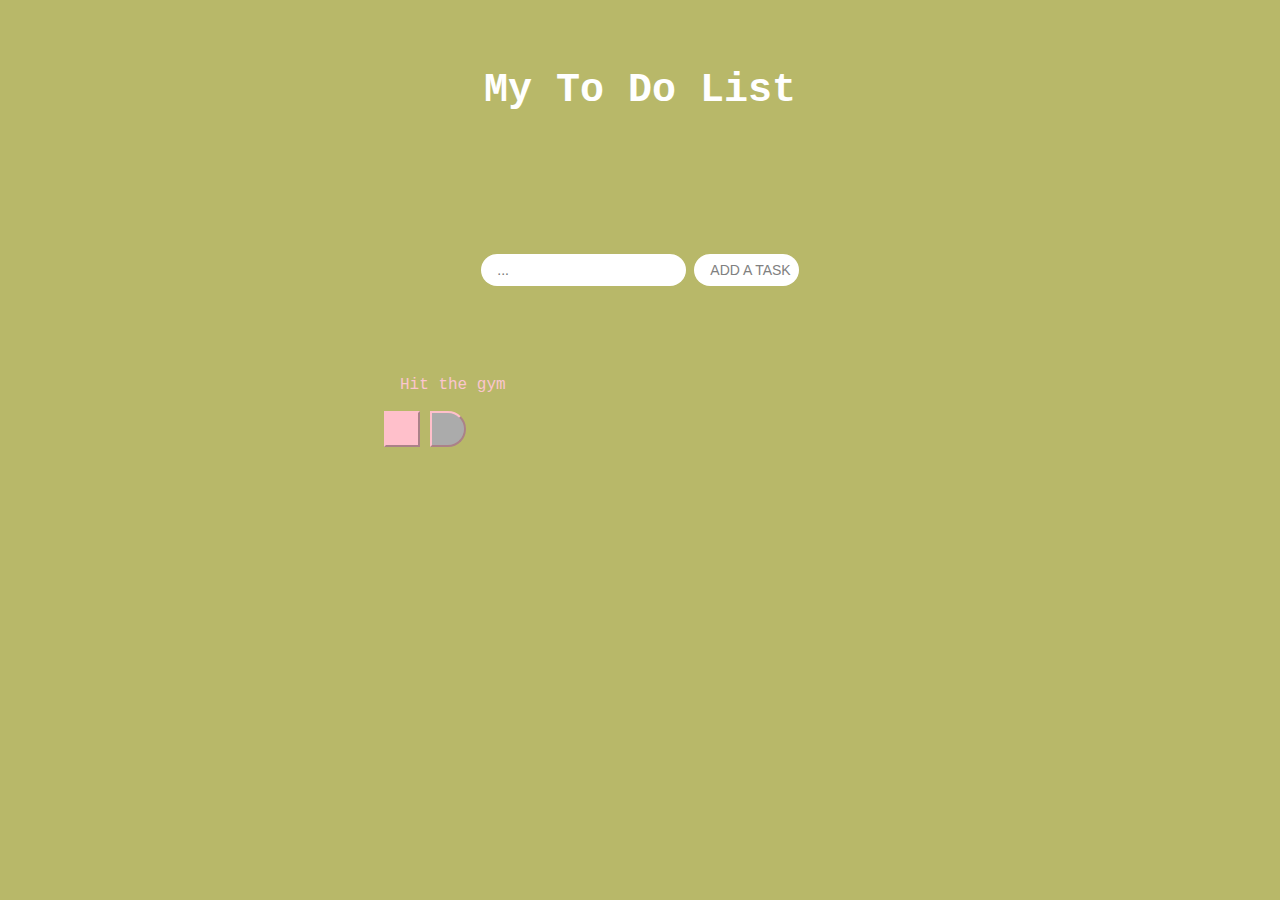
==== todo.html @ 1d153d25 "first commit" ====
<!doctype html>

<html class="no-js" lang=""></html>
<head>
  <meta charset="utf-8">
  <meta http-equiv="X-UA-Compatible" content="IE=edge">
  <link rel="stylesheet" href="todo.css">
  <title>To do</title>
  <meta name="description" content="">
  <meta name="viewport" content="width=device-width, initial-scale=1">
  <!-- Google Fonts -->
  <link rel="preconnect" href="https://fonts.googleapis.com">
  <link rel="preconnect" href="https://fonts.gstatic.com" crossorigin>
  <link href="https://fonts.googleapis.com/css2?family=Poppins&display=swap" rel="stylesheet">
  <!-- Font Awesome cdn css -->
  <link rel="stylesheet" href="https://cdnjs.cloudflare.com/ajax/libs/font-awesome/5.15.3/css/all.min.css" integrity="sha512-iBBXm8fW90+nuLcSKlbmrPcLa0OT92xO1BIsZ+ywDWZCvqsWgccV3gFoRBv0z+8dLJgyAHIhR35VZc2oM/gI1w==" crossorigin="anonymous" referrerpolicy="no-referrer" />
  
  <link rel="stylesheet" href="https://unpkg.com/boxicons@2.1.4/css/boxicons.min.css">

</head>
<header>
    <h1>My To Do List</h1>
</header>
<body>
    <form action="">
        <input type="text" id="myInput" placeholder="..." class="todo-input">
        <button class="add-todo" type="submit">
            ADD A TASK
        </button>
    </form>
    <div class="todo-container">
        <ul class="todo-list">
            <div><li>Hit the gym</li> <button class="created"></button> <button class="deleted"></button></div>
        </ul>

    </div>
    <script src="todo.js"></script>
</body>
---- todo.css ----
*{
    margin: 0;
    padding: 0;
    box-sizing: border-box;
}

body{
    background-color: rgb(184, 184, 105);
    color: white;
    font-family:'Courier New', Courier, monospace;
    min-height: 100vh;
}

header{
    font-size: 20px;
}

header,
form{
    min-height: 20vh;
    display: flex;
    justify-content: center;
    align-items: center;
}

form input,
form button{
    padding: 0.5rem;
    padding-left: 1rem;
    border: none;
    border-radius: 2rem;
    background-color: white;
    font-size: 14px;
    transition: 0.3 ease-in-out;
}

form button{
    color:grey;
    background: white;
    cursor: pointer;
    transition: all 0.3 ease;
    margin-left: 0.5rem;
}

form button:hover {
    color: white;
    background: rgb(251, 198, 207);
    transition: 0.4s ease-in;
}

.todo-container {
    display: flex;
    justify-content: center;
    align-items: center;
}

.todo-list {
    min-width: 40%;
    list-style: none;
}

.todo {
    margin: 0.5rem;
    padding-left: 0.5rem;
    background: white;
    color: black;
    font-size: 1.5rem;
    display: flex;
    justify-content: space-between;
    align-items: center;
    transition: 0.5s;
    border-radius: 2rem;
}

.todo li {
    flex: 1;
}

.deleted, 
.created {
    color: white;
    border-color: pink;
    padding: 1rem;
    cursor: pointer;
    font-size: 1.5rem;
}

.created {
    background: pink;
}

.deleted {
    border-top-right-radius: 1.75rem;
    border-bottom-right-radius: 1.75rem;
    background: rgb(171, 171, 171);
}

.todo-item {
    padding: 0.5rem 0.5rem;
}

.fa-trash, 
.fa-check-circle {
    pointer-events: none;
}

.completed {
    text-decoration: line-through;
    opacity: 0.5;
}


.slide {
    transform: translateX(5rem);
    opacity: 0;
}


ul li{
    color:rgb(251, 198, 207);
    width: 10rem;
    height: 3.2rem;
    cursor: pointer;
    padding: 1rem;
    -webkit-appearance: none;
    -moz-appearance: none;
    appearance: none;
    outline: none;
    border: none;
}

ul li:hover {
    background: #c97a7a;
    color: pink;
    transition: 0.9s ease;
  }
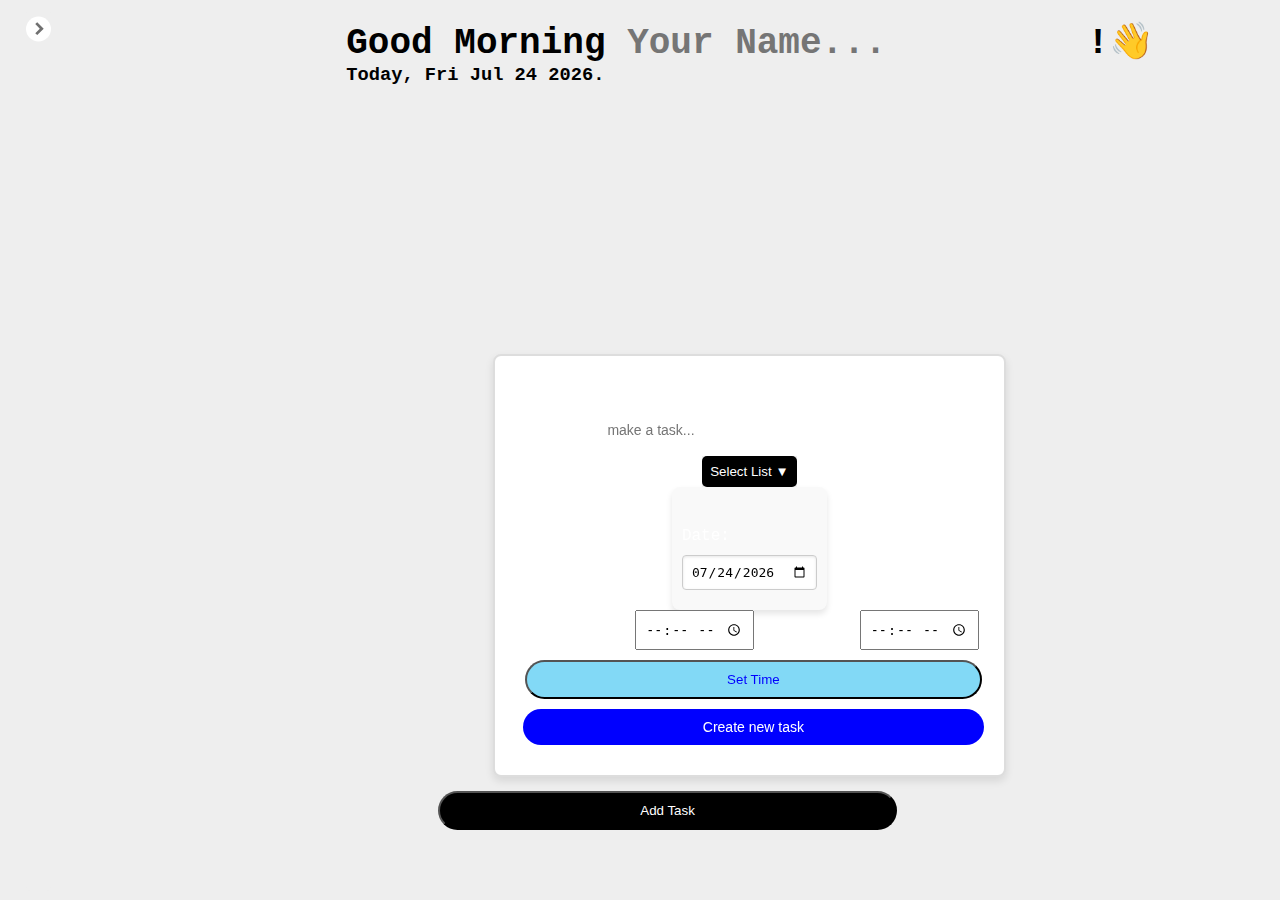
==== commit 77b67407: "first commit" ====
--- a/todo.html
+++ b/todo.html
@@ -19,20 +19,398 @@
 
 </head>
 <header>
-    <h1>My To Do List</h1>
+    <figure class="sidebar-container">
+        <nav class="sidebar close">
+            <i class='bx bxs-chevron-left toggle arrow'></i>
+            
+            <div class="sidebar-content">
+                <div class="side-menu">
+                    <div class="side-header">
+                        <h2 class="side-header-text">Private</h2>
+                    </div>
+
+                    <div class="menu">
+                        <ul class="menu-list">
+                            <li class="menu-item">
+                                <div class="menu-item-content">
+                                    <span class="emoji">🏠</span>
+                                    <button class="menu-item-text">Home</button>
+                                    <span class="number-list">0</span>
+                                </div>
+                            </li>
+                            <li class="menu-item">
+                                <div class="menu-item-content">
+                                    <form action="#">
+                                        <input 
+                                            name="category"
+                                            class="menu-input"  
+                                            type="checkbox" 
+                                            id="completed1" 
+                                            disabled>
+                                        <label for="completed1">
+                                            <button class="menu-item-text">Completed</button>
+                                            
+                                        </label>
+                                    </form>
+                                </div>
+                            </li>
+                            <li class="menu-item">
+                                <div class="menu-item-content">
+                                    <form action="#">
+                                        <input 
+                                            name="category"
+                                            class="menu-input" 
+                                            type="checkbox" 
+                                            id="personal1" 
+                                            disabled>
+                                        <label for="personal1"><button class="menu-item-text">Personal</button></label>
+                                    </form>
+                                </div>
+                            </li>
+                            <li class="menu-item">
+                                <div class="menu-item-content">
+                                    <form action="#">
+                                        <input 
+                                            name="category"
+                                            class="menu-input" 
+                                            type="checkbox" 
+                                            id="work1" disabled>
+                                        <label for="personal1"><button class="menu-item-text">Work</button></label>
+                                    </form>
+                                </div>
+                            </li>
+                            
+                            <li class="menu-item">
+                                <div class="menu-item-content">
+                                    <div class="menu-item-content">
+                                        <span class="emoji">💪</span>
+                                        <button class="menu-item-text">Diet</button>
+                                    </div>
+                                </div>
+                            </li>
+                            <li class="menu-item">
+                                <div class="menu-item-content">
+                                    <div class="menu-item-content">
+                                        <span class="emoji">📚</span>
+                                        <button class="menu-item-text">List of Books</button>
+                                    </div>
+                                </div>
+                            </li>
+                            <li class="menu-item">
+                                <div class="menu-item-content">
+                                    <div class="menu-item-content">
+                                        <span class="emoji">🚗</span>
+                                        <button class="menu-item-text">Field Trip List</button>
+                                    </div>
+                                </div>
+                            </li>
+
+                            <li class="menu-item">
+                                <div class="menu-item-content">
+                                    <div class="menu-item-content">
+                                        <span class="emoji">➕</span>
+                                        <button class="menu-item-text">Create new list</button>
+                                    </div>
+                                </div>
+                            </li>
+                        </ul>
+                    </div>
+                </div>
+
+            </div>
+
+        </nav>
+
+    </figure>
 </header>
-<body>
-    <form action="">
-        <input type="text" id="myInput" placeholder="..." class="todo-input">
-        <button class="add-todo" type="submit">
-            ADD A TASK
-        </button>
-    </form>
-    <div class="todo-container">
-        <ul class="todo-list">
-            <div><li>Hit the gym</li> <button class="created"></button> <button class="deleted"></button></div>
-        </ul>
-
-    </div>
-    <script src="todo.js"></script>
-</body>
+
+<main id="parentDiv">
+    <body>
+        <section class="greeting">
+            <h1 class="title" id="personal-name">
+                Good Morning <input type="text" id="username" placeholder="Your Name...">!👋
+            </h1>
+
+        </section>
+        <div class="todo-container">
+            <ul class="todo-list">
+                
+                
+            </ul>
+        </div>
+        
+        <form action="" class="form-add-task-button">
+            <button id="addTaskBtn" class="add-task-button" type="button">
+                Add Task
+            </button>
+        </form>
+
+        
+         
+
+        <form action="" id="taskForm" class="formula form-container">
+            <label for="taskTitle">Task Title:</label>
+            <input type="text" id="taskTitle" placeholder="make a task..." name="taskTitle" class="todo-input" required>
+
+            <section class="dropdown off">
+                <button class="select-list-button on dropdown-toggle" name="category">Select List ▼</button>
+                    <div class="dropdown-content">
+                        <div class="dropdown-side-menu">
+                            <div class="dropdown-menu">
+                                <ul class="dropdown-menu-list">
+                                    
+                                </ul>
+                                <!-- Options will be added here dynamically -->
+                            </div>
+                        </div>
+                    </div>
+            </section>
+
+            <div id="dateContainer">
+                <h3 id="currentDate"></h3> <!-- Display current date dynamically -->
+                
+                <!-- Task date input -->
+                <label for="taskDate">Date:</label>
+                <input type="date" id="taskDate" name="taskDate" required>
+            </div>
+              
+            
+            <div id="timeForm" class="timeForm">
+                <label for="taskTimeStart">Start Time:</label>
+                <input type="time" id="taskTimeStart" name="taskTimeStart" required>
+                <label for="taskTimeEnd">End Time:</label>
+                <input type="time" id="taskTimeEnd" name="taskTimeEnd" required>
+            </div>
+
+            <button id="addTimeBtn" class="add-time-button" type="button">
+                Set Time
+            </button>
+                    
+            <button class="add-todo" type="button">
+                Create new task
+            </button>
+
+            
+        </form>
+        
+
+
+        <div id="taskModal" class="modal">
+            <div class="modal-content">
+                <span class="close">&times;</span>
+                <h2>Create New Task</h2>
+                <form id="">
+                    <label for="taskTitle">Task Title:</label>
+                    <input type="text" id="taskTitle" name="taskTitle" required>
+                    
+                    <label for="taskDate">Date:</label>
+                    <input type="date" id="taskDate" name="taskDate" required>
+                    
+                    <label for="taskTimeStart">Start Time:</label>
+                    <input type="time" id="taskTimeStart" name="taskTimeStart" required>
+                    
+                    <label for="taskTimeEnd">End Time:</label>
+                    <input type="time" id="taskTimeEnd" name="taskTimeEnd" required>
+                    
+                    <button type="submit">Add Task</button>
+                </form>
+            </div>
+        </div>
+        
+        <script src="todo.js"></script>
+    </body>
+</main>
+
+<footer></footer>
+
+<!-- 
+<!doctype html>
+
+<html class="no-js" lang=""></html>
+<head>
+  <meta charset="utf-8">
+  <meta http-equiv="X-UA-Compatible" content="IE=edge">
+  <link rel="stylesheet" href="todo.css">
+  <title>To do</title>
+  <meta name="description" content="">
+  <meta name="viewport" content="width=device-width, initial-scale=1">
+
+  <link rel="preconnect" href="https://fonts.googleapis.com">
+  <link rel="preconnect" href="https://fonts.gstatic.com" crossorigin>
+  <link href="https://fonts.googleapis.com/css2?family=Poppins&display=swap" rel="stylesheet">
+
+  <link rel="stylesheet" href="https://cdnjs.cloudflare.com/ajax/libs/font-awesome/5.15.3/css/all.min.css" integrity="sha512-iBBXm8fW90+nuLcSKlbmrPcLa0OT92xO1BIsZ+ywDWZCvqsWgccV3gFoRBv0z+8dLJgyAHIhR35VZc2oM/gI1w==" crossorigin="anonymous" referrerpolicy="no-referrer" />
+  
+  <link rel="stylesheet" href="https://unpkg.com/boxicons@2.1.4/css/boxicons.min.css">
+
+</head>
+<header>
+    <figure class="sidebar-container">
+        <nav class="sidebar close">
+            <i class='bx bxs-chevron-left toggle arrow'></i>
+            
+            <div class="sidebar-content">
+                <div class="side-menu">
+                    <div class="side-header">
+                        <h2 class="side-header-text">Private</h2>
+                    </div>
+
+                    <div class="menu">
+                        <ul class="menu-list">
+                            <li class="menu-item">
+                                <div class="menu-item-content">
+                                    <span class="emoji">🏠</span>
+                                    <button class="menu-item-text">Home</button>
+                                </div>
+                            </li>
+                            <li class="menu-item">
+                                <div class="menu-item-content">
+                                    <form action="#">
+                                        <input 
+                                            name="category"
+                                            class="menu-input"  
+                                            type="checkbox" 
+                                            id="completed1" 
+                                            disabled>
+                                        <label for="completed1">
+                                            <button class="menu-item-text">Completed</button>
+                                        </label>
+                                    </form>
+                                </div>
+                            </li>
+                            <li class="menu-item">
+                                <div class="menu-item-content">
+                                    <form action="#">
+                                        <input 
+                                            name="category"
+                                            class="menu-input" 
+                                            type="checkbox" 
+                                            id="personal1" 
+                                            disabled>
+                                        <label for="personal1"><button class="menu-item-text">Personal</button></label>
+                                    </form>
+                                </div>
+                            </li>
+                            <li class="menu-item">
+                                <div class="menu-item-content">
+                                    <form action="#">
+                                        <input 
+                                            name="category"
+                                            class="menu-input" 
+                                            type="checkbox" 
+                                            id="work1" disabled>
+                                        <label for="personal1"><button class="menu-item-text">Work</button></label>
+                                    </form>
+                                </div>
+                            </li>
+                            
+                            <li class="menu-item">
+                                <div class="menu-item-content">
+                                    <div class="menu-item-content">
+                                        <span class="emoji">💪</span>
+                                        <button class="menu-item-text">Diet</button>
+                                    </div>
+                                </div>
+                            </li>
+                            <li class="menu-item">
+                                <div class="menu-item-content">
+                                    <div class="menu-item-content">
+                                        <span class="emoji">📚</span>
+                                        <button class="menu-item-text">List of Books</button>
+                                    </div>
+                                </div>
+                            </li>
+                            <li class="menu-item">
+                                <div class="menu-item-content">
+                                    <div class="menu-item-content">
+                                        <span class="emoji">🚗</span>
+                                        <button class="menu-item-text">Field Trip List</button>
+                                    </div>
+                                </div>
+                            </li>
+
+                            <li class="menu-item">
+                                <div class="menu-item-content">
+                                    <div class="menu-item-content">
+                                        <span class="emoji">➕</span>
+                                        <button class="menu-item-text">Create new list</button>
+                                    </div>
+                                </div>
+                            </li>
+                        </ul>
+                    </div>
+                </div>
+
+            </div>
+
+        </nav>
+
+    </figure>
+</header>
+
+<main id="parentDiv">
+    <body>
+        <section class="greeting">
+            <h1 class="title" id="personal-name">
+                Good Morning <input type="text" placeholder="Your Name...">!👋
+            </h1>
+
+        </section>
+        <div class="todo-container">
+            <ul class="todo-list">
+                
+            </ul>
+        </div>
+
+        <form action="" class="formula">
+            <input type="text" id="myInput" placeholder="..." class="todo-input">
+            <button class="add-todo" type="button">
+                Create new task
+            </button>
+            
+        </form>
+                          
+        <section class="dropdown off">
+            <button class="on dropdown-toggle">Select List ▼</button>
+
+            <div class="dropdown-content">
+                <div class="dropdown-side-menu">
+                    <div class="dropdown-menu">
+                        <ul class="dropdown-menu-list">
+                           
+                        </ul>
+                    </div>
+                </div>
+            </div>
+        </section>
+
+        <div id="taskModal" class="modal">
+            <div class="modal-content">
+                <span class="close">&times;</span>
+                <h2>Create New Task</h2>
+                <form id="taskForm">
+                    <label for="taskTitle">Task Title:</label>
+                    <input type="text" id="taskTitle" name="taskTitle" required>
+                    
+                    <label for="taskDate">Date:</label>
+                    <input type="date" id="taskDate" name="taskDate" required>
+                    
+                    <label for="taskTimeStart">Start Time:</label>
+                    <input type="time" id="taskTimeStart" name="taskTimeStart" required>
+                    
+                    <label for="taskTimeEnd">End Time:</label>
+                    <input type="time" id="taskTimeEnd" name="taskTimeEnd" required>
+                    
+                    <button type="submit">Add Task</button>
+                </form>
+            </div>
+        </div>
+        
+        <script src="todo.js"></script>
+    </body>
+</main>
+
+<footer></footer>
+
+
+-->--- a/todo.css
+++ b/todo.css
@@ -5,26 +5,222 @@
 }
 
 body{
-    background-color: rgb(184, 184, 105);
+    background-color:#eeeeee;
     color: white;
     font-family:'Courier New', Courier, monospace;
     min-height: 100vh;
 }
-
-header{
+main{
+    margin-left: -80px;
+    
+    padding-bottom: 80px; 
+}
+
+.goldenMorning{
+    margin-top: 20px; 
+    margin-left: 300px;
+    color: black;
+    
+}
+
+.title{
+    margin-top: 20px;
+    margin-left: 300px;
+    color: black;
+    font-size: 36px;
+}
+.title input{
+    appearance: none;
+    border: none;
+    outline: none;
+    background: none;
+    cursor: initial;
+    font-size: 36px;
+    font-family: 'Courier New', Courier, monospace;
+    font-weight: 600;
+    width: auto;
+    min-width: 1ch;
+}
+
+h3 p{
+    margin-left: 300px;
+    padding-bottom: 100px;
+    color: black;
+}
+
+
+.side-header{
+    justify-content: center;
+}
+
+.side-header-text{
+    padding-top: 16px;
+    padding-left: 70px;
+    font-size: 24px;
+    color: black;
+}
+
+.sidebar{
+    position: fixed;
+    top: 1%;
+    left: 2%;
+    height: 98%;
+    width: 250px;
+    padding: 0px 0px;
+    background: white;
+    border-radius: 5px;
+    transition: width 0.9s ease, padding 0.9s ease;
+    box-sizing: border-box;
+}
+.sidebar.close{
+    width: auto;
+    background-color: #eeeeee;
+    overflow: hidden;
+    z-index: 100;
+    transition: width 0.9s ease, padding 0.9s ease;
+}
+
+.sidebar.close .side-menu,
+.sidebar.close .menu-list {
+    display: none; 
+}
+.side-menu{
+    background-color: white;
+}
+.menu-item,
+.sidebar li{
+    height: 80px;
+    background: white;
+    margin-top: 10px;
+    list-style: none;
+    display: flex;
+    align-items: center;
+    width: 15rem;
+    
+    cursor: pointer;
+    padding: .5rem;
+}
+.menu-item-content{
+    display: flex;
+    align-items: center;
+    justify-content: center;
+    min-width: 60px;
     font-size: 20px;
-}
-
-header,
-form{
+    transition: 0.5s ease;
+}
+.emoji,
+.sidebar li .icon{
+    display: flex;
+    align-items: center;
+    justify-content: center;
+    min-width: 60px;
+    font-size: 20px;
+}
+
+.menu-input{
+    transform: scale(1.5); 
+    margin-left: 25px; 
+    margin-right: 9px;
+}
+
+.menu-item-text{
+    color: black;
+    border: none;
+    background-color: white;
+    transition: 0.5s ease;
+}
+
+.sidebar .toggle.arrow{
+    cursor: pointer;
+    font-size: 22px;
+    top: 2%;
+    right: 1px;
+    height: 25px;
+    width: 25px;
+    background: white;
+    display: flex;
+    align-items: center;
+    justify-content: center;
+    border-radius: 50%;
+    color: #707070;
+    z-index: 1;
+    position: absolute;  
+}
+
+.sidebar .toggle.arrow:hover{
+    background-color: beige;
+    color: black;
+}
+.sidebar.close .toggle.arrow{
+    position: static;
+    margin-top: 20px;
+    transform: translateY(-50%) rotate(180deg);
+}
+.menu-item:hover .menu-item-content{
+    background-color: #cecccc; 
+}
+
+.menu-item .menu-item-text{
+    background-color: transparent;
+    border: none; 
+    cursor: pointer;
+}
+
+.menu-item-content:hover .menu-item-text{
+    background-color: transparent; 
+}
+
+.menu-item:hover{
+    background-color: #cecccc; 
+}
+
+.sidebar .menu-bar{
+    height: calc(100% -50px);
+    flex-direction: column;
+    justify-content: space-between;
+}
+
+ /*
+ #taskForm button {
+    padding: 10px;
+    background-color: black;
+    color: white;
+    border: none;
+    cursor: pointer;
+}
+
+
+
+*/
+
+
+
+body,
+.formula{
     min-height: 20vh;
     display: flex;
     justify-content: center;
     align-items: center;
-}
-
-form input,
-form button{
+    overflow: hidden;
+}
+
+#taskForm {
+    display: flex;
+    flex-direction: column;
+}
+#taskForm label {
+    margin-top: 10px;
+}
+#taskForm input {
+    margin-bottom: 10px;
+    padding: 8px;
+}
+
+#taskForm button:hover {
+    background-color: grey;
+}
+.todo-input,
+.add-todo{
     padding: 0.5rem;
     padding-left: 1rem;
     border: none;
@@ -32,27 +228,96 @@
     background-color: white;
     font-size: 14px;
     transition: 0.3 ease-in-out;
-}
-
-form button{
-    color:grey;
-    background: white;
+    margin: 10px 0px;
+}
+.todo-input{
+    width: 300px;
+}
+.add-todo{
+    color:white;
+    background: blue;
     cursor: pointer;
     transition: all 0.3 ease;
     margin-left: 0.5rem;
-}
-
-form button:hover {
+    padding: 10px 180px;
+}
+.add-todo:hover {
     color: white;
-    background: rgb(251, 198, 207);
+    background: grey;
     transition: 0.4s ease-in;
 }
+.formula{
+    bottom: 10%; 
+    display: none;
+    justify-content: center;
+    padding: 1rem;
+    padding-left: 30%;
+    position: fixed;
+}
+
+.add-task-button{
+    color:white;
+    background:black;
+    cursor: pointer;
+    transition: all 0.3 ease;
+    margin-left: 0.5rem;
+    padding: 10px 200px;
+    border-radius: 5rem;
+    transition: 0.3 ease-in-out;
+}
+.add-task-button:hover {
+    color: rgb(211, 206, 206);
+    background: grey;
+    transition: 0.4s ease-in; 
+}
+.form-add-task-button{
+    position: fixed;
+    bottom: 0; 
+    display: none;
+    justify-content: center;
+    padding: 1rem;
+    padding-left: 30%;
+    min-height: 20vh;
+    display: flex;
+    justify-content: center;
+    align-items: center;
+    overflow: hidden;
+}
+.add-time-button{
+    color:blue;
+    background:rgb(130, 217, 246);
+    cursor: pointer;
+    transition: all 0.3 ease;
+    margin-left: 0.5rem;
+    padding: 10px 200px;
+    border-radius: 5rem;
+    transition: 0.3 ease-in-out;
+}
+.add-time-button:hover {
+    opacity: 0.75;
+    transition: 0.4s ease-in; 
+}
+
 
 .todo-container {
     display: flex;
     justify-content: center;
     align-items: center;
 }
+
+.form-container {
+    background-color: white;
+    border: 2px solid #ddd;
+    padding: 20px;
+    border-radius: 8px;
+    box-shadow: 0 4px 8px rgba(0, 0, 0, 0.1);
+    margin-bottom: 15px;
+    justify-content: center;
+    align-items: center;
+    left: 38.5%;
+    bottom: 12%;
+}
+
 
 .todo-list {
     min-width: 40%;
@@ -60,16 +325,18 @@
 }
 
 .todo {
+    height: 2rem;
     margin: 0.5rem;
     padding-left: 0.5rem;
     background: white;
     color: black;
-    font-size: 1.5rem;
+    font-size: 1rem;
     display: flex;
     justify-content: space-between;
     align-items: center;
     transition: 0.5s;
-    border-radius: 2rem;
+    padding-right: .5rem;
+
 }
 
 .todo li {
@@ -78,11 +345,11 @@
 
 .deleted, 
 .created {
-    color: white;
-    border-color: pink;
-    padding: 1rem;
-    cursor: pointer;
-    font-size: 1.5rem;
+    color: black;
+    padding: 4px;
+    cursor: pointer;
+    font-size: 10px;
+    border: none;
 }
 
 .created {
@@ -90,13 +357,24 @@
 }
 
 .deleted {
-    border-top-right-radius: 1.75rem;
-    border-bottom-right-radius: 1.75rem;
     background: rgb(171, 171, 171);
+    justify-content: right;
+    margin-left: 320px;
+    /*margin: 0px 20px*/
+}
+.more{
+    background: rgb(171, 171, 171);
+    justify-content: right;
+    margin-left: 10px;
+    color: black;
+    padding: 4px;
+    cursor: pointer;
+    font-size: 10px;
+    border: none;
 }
 
 .todo-item {
-    padding: 0.5rem 0.5rem;
+    font-size: 12px;
 }
 
 .fa-trash, 
@@ -105,10 +383,40 @@
 }
 
 .completed {
-    text-decoration: line-through;
     opacity: 0.5;
-}
-
+    position: relative;
+    transition: opacity 0.3s ease-in-out;
+}
+
+.scribble {
+    position: relative;
+    display: inline-block;
+    font-size: 20px;
+    color: black;
+}
+
+.scribble::after {
+    content: '';
+    position: absolute;
+    left: -20%;
+    top: 40%; 
+    height: 20px;
+    background: none;
+    transform-origin: left center;
+    animation: scribbleEffect 1s ease forwards;
+    background-image: url('data:image/svg+xml,%3Csvg xmlns="http://www.w3.org/2000/svg" viewBox="0 0 100 10"%3E%3Cpath d="M0 5 Q10 0 20 5 T30 5 Q40 10 50 5 T60 5 Q70 0 80 5 T90 5 Q100 10 110 5" fill="transparent" stroke="black" stroke-width="2" stroke-linecap="round" stroke-linejoin="round" /%3E%3C/svg%3E');
+    background-size: 80% 80%;
+    background-repeat: no-repeat;
+}
+
+@keyframes scribbleEffect {
+    0% {
+        width: 0;
+    }
+    100% {
+        width: 100%;
+    }
+}
 
 .slide {
     transform: translateX(5rem);
@@ -117,8 +425,8 @@
 
 
 ul li{
-    color:rgb(251, 198, 207);
-    width: 10rem;
+    color:black;
+    width: 30rem;
     height: 3.2rem;
     cursor: pointer;
     padding: 1rem;
@@ -130,8 +438,194 @@
 }
 
 ul li:hover {
-    background: #c97a7a;
-    color: pink;
-    transition: 0.9s ease;
-  }
-
+    background: ;
+    color: ;
+    transition: 0.5s ease;
+}
+
+
+.todo-container{
+    padding-left: 300px;
+    display: flex;
+    justify-content: center;
+    align-items: center;
+    flex-direction: column;
+    overflow-y: auto; 
+    padding-bottom: 60px; /* Padding for the fixed form */
+}
+
+.todo-form-container{
+    height: 36px;
+    width: 900px;
+    display: flex;
+    background-color: white;
+    align-items: center; 
+    border-radius: 5px;
+    margin-bottom: 4px;
+}
+
+.todo-form-input{
+    transform: scale(1.2); 
+    margin-left: 10px; 
+    border-radius: 30%; /* Makes the checkbox circular */
+}
+
+.dropdown {
+    position: relative;
+    display: inline-block;
+    transition: height 0.9s ease, padding 0.9s ease;
+    width: 500px;
+}
+.dropdown.off{
+    width: auto;
+    background-color: #eeeeee;
+    overflow-y: auto;
+    transition: width 0.9s ease, padding 0.9s ease;
+}
+.dropdown.off .dropdown-side-menu{
+    display: none;
+}
+.dropdown .on.dropdown-toggle{
+    background: black;
+    color: white;
+    border: none;
+    padding: 0.5rem;
+    border-radius: 5px;
+    cursor: pointer;
+}
+.dropdown-side-menu{
+    background-color: white;
+}
+.dropdown-menu {
+    display: block;
+    position: absolute;
+    background: white;
+    border-radius: 5px;
+    box-shadow: 0 4px 6px rgba(0, 0, 0, 0.1);
+    z-index: 1;
+}
+.dropdown-menu.show {
+    display: block;
+}
+.dropdown-menu li {
+    padding: 0.5rem;
+
+    cursor: pointer;
+}
+.dropdown-menu li:hover {
+    background: #f0f0f0;
+}
+.dropdown-menu-list {
+    position: absolute;
+    background: white;
+    border-radius: 5px;
+    box-shadow: 0 4px 6px rgba(0, 0, 0, 0.1);
+    list-style-type: none;
+    padding-left: 10px;
+
+}
+.dropdown-menu.show {
+    display: block;
+}
+
+
+
+.modal {
+    display: none;
+    position: fixed;
+    z-index: 1;
+    left: 0;
+    top: 0;
+    width: 100%;
+    height: 100%;
+    overflow: auto;
+    background-color: rgb(0,0,0);
+    background-color: rgba(0,0,0,0.4);
+    padding-top: 60px;
+}
+
+.modal-content {
+    background-color: #fefefe;
+    margin: 5% auto;
+    padding: 20px;
+    border: 1px solid #888;
+    width: 80%;
+    max-width: 600px;
+}
+
+.close {
+    color: #aaa;
+    float: right;
+    font-size: 28px;
+    font-weight: bold;
+}
+
+.close:hover,
+.close:focus {
+    color: black;
+    text-decoration: none;
+    cursor: pointer;
+}
+
+
+
+#completed1 {
+    width: 12px;
+    height: 12px;
+    border-radius: 30%;
+    border: 1px solid red; /* This adds a red border around the checkbox */
+    -webkit-appearance: none; /* Remove the default appearance */
+    appearance: none; /* For browsers that support the appearance property */
+    outline: none;
+}
+
+#personal1 {
+    width: 12px;
+    height: 12px;
+    border-radius: 30%;
+    border: 1px solid blue; /* This adds a red border around the checkbox */
+    -webkit-appearance: none; /* Remove the default appearance */
+    appearance: none; /* For browsers that support the appearance property */
+    outline: none;
+}
+
+#work1 {
+    width: 12px;
+    height: 12px;
+    border-radius: 30%;
+    border: 1px solid green; /* This adds a red border around the checkbox */
+    -webkit-appearance: none; /* Remove the default appearance */
+    appearance: none; /* For browsers that support the appearance property */
+    outline: none;
+}
+
+#dateContainer {
+    display: flex;
+    flex-direction: column;
+    gap: 10px;
+    padding: 10px;
+    background-color: #f9f9f9;
+    border-radius: 8px;
+    box-shadow: 0 4px 6px rgba(0, 0, 0, 0.1);
+}
+
+#currentDate {
+    font-size: 1.2em;
+    color: #333;
+    margin-bottom: 10px;
+}
+
+input[type="date"] {
+    padding: 8px;
+    border: 1px solid #ccc;
+    border-radius: 4px;
+    font-size: 1em;
+    width: 100%;
+    box-shadow: inset 0 1px 3px rgba(0, 0, 0, 0.1);
+}
+
+input[type="date"]:focus {
+    outline: none;
+    border-color: #6200ea;
+    box-shadow: 0 0 5px rgba(98, 0, 234, 0.5);
+}
--- a/todo.css
+++ b/todo.css
@@ -5,26 +5,222 @@
 }
 
 body{
-    background-color: rgb(184, 184, 105);
+    background-color:#eeeeee;
     color: white;
     font-family:'Courier New', Courier, monospace;
     min-height: 100vh;
 }
-
-header{
+main{
+    margin-left: -80px;
+    
+    padding-bottom: 80px; 
+}
+
+.goldenMorning{
+    margin-top: 20px; 
+    margin-left: 300px;
+    color: black;
+    
+}
+
+.title{
+    margin-top: 20px;
+    margin-left: 300px;
+    color: black;
+    font-size: 36px;
+}
+.title input{
+    appearance: none;
+    border: none;
+    outline: none;
+    background: none;
+    cursor: initial;
+    font-size: 36px;
+    font-family: 'Courier New', Courier, monospace;
+    font-weight: 600;
+    width: auto;
+    min-width: 1ch;
+}
+
+h3 p{
+    margin-left: 300px;
+    padding-bottom: 100px;
+    color: black;
+}
+
+
+.side-header{
+    justify-content: center;
+}
+
+.side-header-text{
+    padding-top: 16px;
+    padding-left: 70px;
+    font-size: 24px;
+    color: black;
+}
+
+.sidebar{
+    position: fixed;
+    top: 1%;
+    left: 2%;
+    height: 98%;
+    width: 250px;
+    padding: 0px 0px;
+    background: white;
+    border-radius: 5px;
+    transition: width 0.9s ease, padding 0.9s ease;
+    box-sizing: border-box;
+}
+.sidebar.close{
+    width: auto;
+    background-color: #eeeeee;
+    overflow: hidden;
+    z-index: 100;
+    transition: width 0.9s ease, padding 0.9s ease;
+}
+
+.sidebar.close .side-menu,
+.sidebar.close .menu-list {
+    display: none; 
+}
+.side-menu{
+    background-color: white;
+}
+.menu-item,
+.sidebar li{
+    height: 80px;
+    background: white;
+    margin-top: 10px;
+    list-style: none;
+    display: flex;
+    align-items: center;
+    width: 15rem;
+    
+    cursor: pointer;
+    padding: .5rem;
+}
+.menu-item-content{
+    display: flex;
+    align-items: center;
+    justify-content: center;
+    min-width: 60px;
     font-size: 20px;
-}
-
-header,
-form{
+    transition: 0.5s ease;
+}
+.emoji,
+.sidebar li .icon{
+    display: flex;
+    align-items: center;
+    justify-content: center;
+    min-width: 60px;
+    font-size: 20px;
+}
+
+.menu-input{
+    transform: scale(1.5); 
+    margin-left: 25px; 
+    margin-right: 9px;
+}
+
+.menu-item-text{
+    color: black;
+    border: none;
+    background-color: white;
+    transition: 0.5s ease;
+}
+
+.sidebar .toggle.arrow{
+    cursor: pointer;
+    font-size: 22px;
+    top: 2%;
+    right: 1px;
+    height: 25px;
+    width: 25px;
+    background: white;
+    display: flex;
+    align-items: center;
+    justify-content: center;
+    border-radius: 50%;
+    color: #707070;
+    z-index: 1;
+    position: absolute;  
+}
+
+.sidebar .toggle.arrow:hover{
+    background-color: beige;
+    color: black;
+}
+.sidebar.close .toggle.arrow{
+    position: static;
+    margin-top: 20px;
+    transform: translateY(-50%) rotate(180deg);
+}
+.menu-item:hover .menu-item-content{
+    background-color: #cecccc; 
+}
+
+.menu-item .menu-item-text{
+    background-color: transparent;
+    border: none; 
+    cursor: pointer;
+}
+
+.menu-item-content:hover .menu-item-text{
+    background-color: transparent; 
+}
+
+.menu-item:hover{
+    background-color: #cecccc; 
+}
+
+.sidebar .menu-bar{
+    height: calc(100% -50px);
+    flex-direction: column;
+    justify-content: space-between;
+}
+
+ /*
+ #taskForm button {
+    padding: 10px;
+    background-color: black;
+    color: white;
+    border: none;
+    cursor: pointer;
+}
+
+
+
+*/
+
+
+
+body,
+.formula{
     min-height: 20vh;
     display: flex;
     justify-content: center;
     align-items: center;
-}
-
-form input,
-form button{
+    overflow: hidden;
+}
+
+#taskForm {
+    display: flex;
+    flex-direction: column;
+}
+#taskForm label {
+    margin-top: 10px;
+}
+#taskForm input {
+    margin-bottom: 10px;
+    padding: 8px;
+}
+
+#taskForm button:hover {
+    background-color: grey;
+}
+.todo-input,
+.add-todo{
     padding: 0.5rem;
     padding-left: 1rem;
     border: none;
@@ -32,27 +228,96 @@
     background-color: white;
     font-size: 14px;
     transition: 0.3 ease-in-out;
-}
-
-form button{
-    color:grey;
-    background: white;
+    margin: 10px 0px;
+}
+.todo-input{
+    width: 300px;
+}
+.add-todo{
+    color:white;
+    background: blue;
     cursor: pointer;
     transition: all 0.3 ease;
     margin-left: 0.5rem;
-}
-
-form button:hover {
+    padding: 10px 180px;
+}
+.add-todo:hover {
     color: white;
-    background: rgb(251, 198, 207);
+    background: grey;
     transition: 0.4s ease-in;
 }
+.formula{
+    bottom: 10%; 
+    display: none;
+    justify-content: center;
+    padding: 1rem;
+    padding-left: 30%;
+    position: fixed;
+}
+
+.add-task-button{
+    color:white;
+    background:black;
+    cursor: pointer;
+    transition: all 0.3 ease;
+    margin-left: 0.5rem;
+    padding: 10px 200px;
+    border-radius: 5rem;
+    transition: 0.3 ease-in-out;
+}
+.add-task-button:hover {
+    color: rgb(211, 206, 206);
+    background: grey;
+    transition: 0.4s ease-in; 
+}
+.form-add-task-button{
+    position: fixed;
+    bottom: 0; 
+    display: none;
+    justify-content: center;
+    padding: 1rem;
+    padding-left: 30%;
+    min-height: 20vh;
+    display: flex;
+    justify-content: center;
+    align-items: center;
+    overflow: hidden;
+}
+.add-time-button{
+    color:blue;
+    background:rgb(130, 217, 246);
+    cursor: pointer;
+    transition: all 0.3 ease;
+    margin-left: 0.5rem;
+    padding: 10px 200px;
+    border-radius: 5rem;
+    transition: 0.3 ease-in-out;
+}
+.add-time-button:hover {
+    opacity: 0.75;
+    transition: 0.4s ease-in; 
+}
+
 
 .todo-container {
     display: flex;
     justify-content: center;
     align-items: center;
 }
+
+.form-container {
+    background-color: white;
+    border: 2px solid #ddd;
+    padding: 20px;
+    border-radius: 8px;
+    box-shadow: 0 4px 8px rgba(0, 0, 0, 0.1);
+    margin-bottom: 15px;
+    justify-content: center;
+    align-items: center;
+    left: 38.5%;
+    bottom: 12%;
+}
+
 
 .todo-list {
     min-width: 40%;
@@ -60,16 +325,18 @@
 }
 
 .todo {
+    height: 2rem;
     margin: 0.5rem;
     padding-left: 0.5rem;
     background: white;
     color: black;
-    font-size: 1.5rem;
+    font-size: 1rem;
     display: flex;
     justify-content: space-between;
     align-items: center;
     transition: 0.5s;
-    border-radius: 2rem;
+    padding-right: .5rem;
+
 }
 
 .todo li {
@@ -78,11 +345,11 @@
 
 .deleted, 
 .created {
-    color: white;
-    border-color: pink;
-    padding: 1rem;
-    cursor: pointer;
-    font-size: 1.5rem;
+    color: black;
+    padding: 4px;
+    cursor: pointer;
+    font-size: 10px;
+    border: none;
 }
 
 .created {
@@ -90,13 +357,24 @@
 }
 
 .deleted {
-    border-top-right-radius: 1.75rem;
-    border-bottom-right-radius: 1.75rem;
     background: rgb(171, 171, 171);
+    justify-content: right;
+    margin-left: 320px;
+    /*margin: 0px 20px*/
+}
+.more{
+    background: rgb(171, 171, 171);
+    justify-content: right;
+    margin-left: 10px;
+    color: black;
+    padding: 4px;
+    cursor: pointer;
+    font-size: 10px;
+    border: none;
 }
 
 .todo-item {
-    padding: 0.5rem 0.5rem;
+    font-size: 12px;
 }
 
 .fa-trash, 
@@ -105,10 +383,40 @@
 }
 
 .completed {
-    text-decoration: line-through;
     opacity: 0.5;
-}
-
+    position: relative;
+    transition: opacity 0.3s ease-in-out;
+}
+
+.scribble {
+    position: relative;
+    display: inline-block;
+    font-size: 20px;
+    color: black;
+}
+
+.scribble::after {
+    content: '';
+    position: absolute;
+    left: -20%;
+    top: 40%; 
+    height: 20px;
+    background: none;
+    transform-origin: left center;
+    animation: scribbleEffect 1s ease forwards;
+    background-image: url('data:image/svg+xml,%3Csvg xmlns="http://www.w3.org/2000/svg" viewBox="0 0 100 10"%3E%3Cpath d="M0 5 Q10 0 20 5 T30 5 Q40 10 50 5 T60 5 Q70 0 80 5 T90 5 Q100 10 110 5" fill="transparent" stroke="black" stroke-width="2" stroke-linecap="round" stroke-linejoin="round" /%3E%3C/svg%3E');
+    background-size: 80% 80%;
+    background-repeat: no-repeat;
+}
+
+@keyframes scribbleEffect {
+    0% {
+        width: 0;
+    }
+    100% {
+        width: 100%;
+    }
+}
 
 .slide {
     transform: translateX(5rem);
@@ -117,8 +425,8 @@
 
 
 ul li{
-    color:rgb(251, 198, 207);
-    width: 10rem;
+    color:black;
+    width: 30rem;
     height: 3.2rem;
     cursor: pointer;
     padding: 1rem;
@@ -130,8 +438,194 @@
 }
 
 ul li:hover {
-    background: #c97a7a;
-    color: pink;
-    transition: 0.9s ease;
-  }
-
+    background: ;
+    color: ;
+    transition: 0.5s ease;
+}
+
+
+.todo-container{
+    padding-left: 300px;
+    display: flex;
+    justify-content: center;
+    align-items: center;
+    flex-direction: column;
+    overflow-y: auto; 
+    padding-bottom: 60px; /* Padding for the fixed form */
+}
+
+.todo-form-container{
+    height: 36px;
+    width: 900px;
+    display: flex;
+    background-color: white;
+    align-items: center; 
+    border-radius: 5px;
+    margin-bottom: 4px;
+}
+
+.todo-form-input{
+    transform: scale(1.2); 
+    margin-left: 10px; 
+    border-radius: 30%; /* Makes the checkbox circular */
+}
+
+.dropdown {
+    position: relative;
+    display: inline-block;
+    transition: height 0.9s ease, padding 0.9s ease;
+    width: 500px;
+}
+.dropdown.off{
+    width: auto;
+    background-color: #eeeeee;
+    overflow-y: auto;
+    transition: width 0.9s ease, padding 0.9s ease;
+}
+.dropdown.off .dropdown-side-menu{
+    display: none;
+}
+.dropdown .on.dropdown-toggle{
+    background: black;
+    color: white;
+    border: none;
+    padding: 0.5rem;
+    border-radius: 5px;
+    cursor: pointer;
+}
+.dropdown-side-menu{
+    background-color: white;
+}
+.dropdown-menu {
+    display: block;
+    position: absolute;
+    background: white;
+    border-radius: 5px;
+    box-shadow: 0 4px 6px rgba(0, 0, 0, 0.1);
+    z-index: 1;
+}
+.dropdown-menu.show {
+    display: block;
+}
+.dropdown-menu li {
+    padding: 0.5rem;
+
+    cursor: pointer;
+}
+.dropdown-menu li:hover {
+    background: #f0f0f0;
+}
+.dropdown-menu-list {
+    position: absolute;
+    background: white;
+    border-radius: 5px;
+    box-shadow: 0 4px 6px rgba(0, 0, 0, 0.1);
+    list-style-type: none;
+    padding-left: 10px;
+
+}
+.dropdown-menu.show {
+    display: block;
+}
+
+
+
+.modal {
+    display: none;
+    position: fixed;
+    z-index: 1;
+    left: 0;
+    top: 0;
+    width: 100%;
+    height: 100%;
+    overflow: auto;
+    background-color: rgb(0,0,0);
+    background-color: rgba(0,0,0,0.4);
+    padding-top: 60px;
+}
+
+.modal-content {
+    background-color: #fefefe;
+    margin: 5% auto;
+    padding: 20px;
+    border: 1px solid #888;
+    width: 80%;
+    max-width: 600px;
+}
+
+.close {
+    color: #aaa;
+    float: right;
+    font-size: 28px;
+    font-weight: bold;
+}
+
+.close:hover,
+.close:focus {
+    color: black;
+    text-decoration: none;
+    cursor: pointer;
+}
+
+
+
+#completed1 {
+    width: 12px;
+    height: 12px;
+    border-radius: 30%;
+    border: 1px solid red; /* This adds a red border around the checkbox */
+    -webkit-appearance: none; /* Remove the default appearance */
+    appearance: none; /* For browsers that support the appearance property */
+    outline: none;
+}
+
+#personal1 {
+    width: 12px;
+    height: 12px;
+    border-radius: 30%;
+    border: 1px solid blue; /* This adds a red border around the checkbox */
+    -webkit-appearance: none; /* Remove the default appearance */
+    appearance: none; /* For browsers that support the appearance property */
+    outline: none;
+}
+
+#work1 {
+    width: 12px;
+    height: 12px;
+    border-radius: 30%;
+    border: 1px solid green; /* This adds a red border around the checkbox */
+    -webkit-appearance: none; /* Remove the default appearance */
+    appearance: none; /* For browsers that support the appearance property */
+    outline: none;
+}
+
+#dateContainer {
+    display: flex;
+    flex-direction: column;
+    gap: 10px;
+    padding: 10px;
+    background-color: #f9f9f9;
+    border-radius: 8px;
+    box-shadow: 0 4px 6px rgba(0, 0, 0, 0.1);
+}
+
+#currentDate {
+    font-size: 1.2em;
+    color: #333;
+    margin-bottom: 10px;
+}
+
+input[type="date"] {
+    padding: 8px;
+    border: 1px solid #ccc;
+    border-radius: 4px;
+    font-size: 1em;
+    width: 100%;
+    box-shadow: inset 0 1px 3px rgba(0, 0, 0, 0.1);
+}
+
+input[type="date"]:focus {
+    outline: none;
+    border-color: #6200ea;
+    box-shadow: 0 0 5px rgba(98, 0, 234, 0.5);
+}
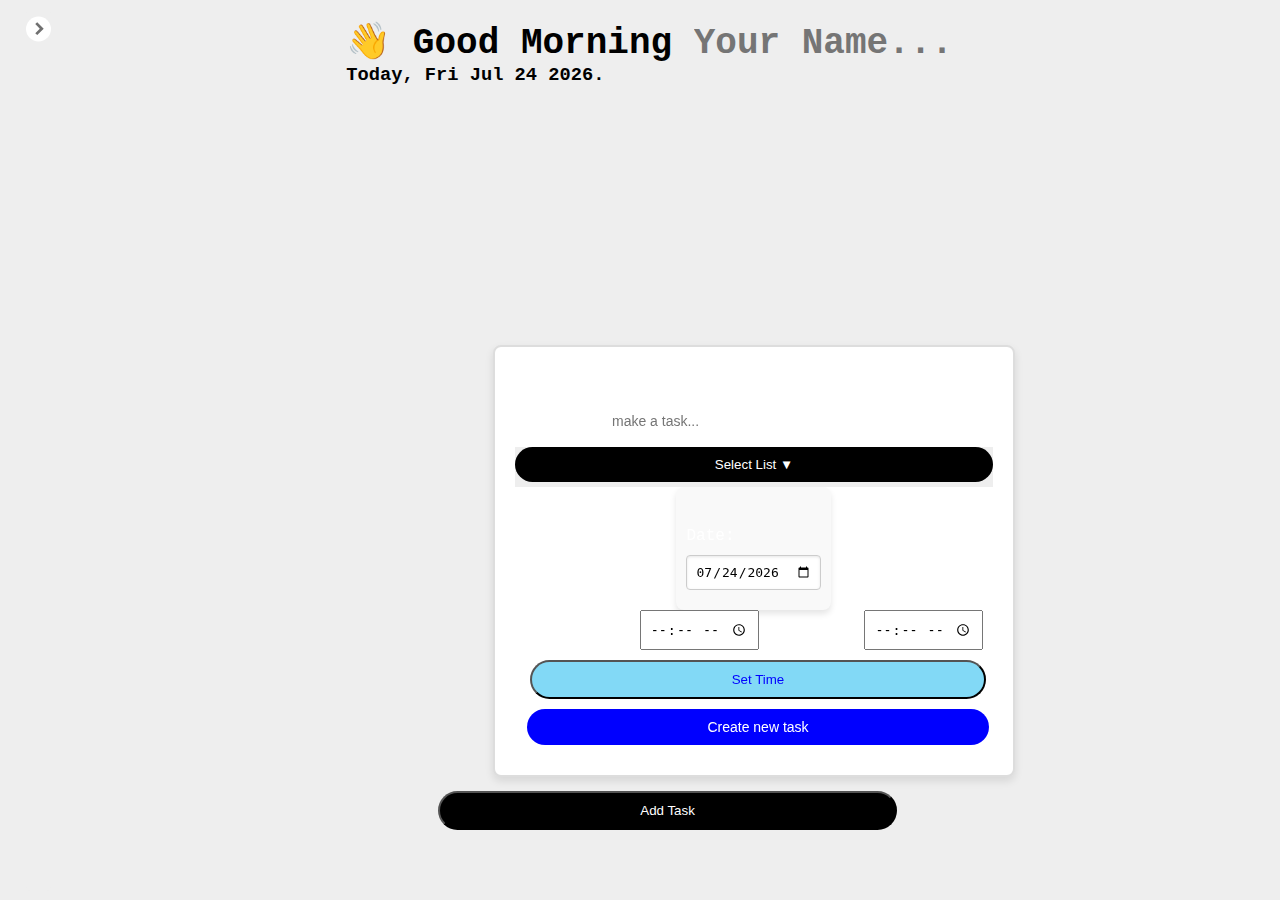
==== commit 79e07063: "second commit" ====
--- a/todo.html
+++ b/todo.html
@@ -109,26 +109,29 @@
                                 <div class="menu-item-content">
                                     <div class="menu-item-content">
                                         <span class="emoji">➕</span>
-                                        <button class="menu-item-text">Create new list</button>
+                                        <button class="menu-item-text" id="createNewListBtn">Create new list</button>
                                     </div>
                                 </div>
                             </li>
                         </ul>
                     </div>
                 </div>
-
             </div>
-
         </nav>
-
     </figure>
+
+    <form id="newListForm" style="display: none;">
+        <input type="text" id="newListInput" placeholder="Enter new list name">
+        <button type="button" id="addNewListBtn">Add List</button>
+    </form>
+
 </header>
 
 <main id="parentDiv">
     <body>
         <section class="greeting">
             <h1 class="title" id="personal-name">
-                Good Morning <input type="text" id="username" placeholder="Your Name...">!👋
+                👋 Good Morning <input type="text" id="username" placeholder="Your Name...">
             </h1>
 
         </section>
@@ -193,29 +196,6 @@
             
         </form>
         
-
-
-        <div id="taskModal" class="modal">
-            <div class="modal-content">
-                <span class="close">&times;</span>
-                <h2>Create New Task</h2>
-                <form id="">
-                    <label for="taskTitle">Task Title:</label>
-                    <input type="text" id="taskTitle" name="taskTitle" required>
-                    
-                    <label for="taskDate">Date:</label>
-                    <input type="date" id="taskDate" name="taskDate" required>
-                    
-                    <label for="taskTimeStart">Start Time:</label>
-                    <input type="time" id="taskTimeStart" name="taskTimeStart" required>
-                    
-                    <label for="taskTimeEnd">End Time:</label>
-                    <input type="time" id="taskTimeEnd" name="taskTimeEnd" required>
-                    
-                    <button type="submit">Add Task</button>
-                </form>
-            </div>
-        </div>
         
         <script src="todo.js"></script>
     </body>
@@ -223,194 +203,3 @@
 
 <footer></footer>
 
-<!-- 
-<!doctype html>
-
-<html class="no-js" lang=""></html>
-<head>
-  <meta charset="utf-8">
-  <meta http-equiv="X-UA-Compatible" content="IE=edge">
-  <link rel="stylesheet" href="todo.css">
-  <title>To do</title>
-  <meta name="description" content="">
-  <meta name="viewport" content="width=device-width, initial-scale=1">
-
-  <link rel="preconnect" href="https://fonts.googleapis.com">
-  <link rel="preconnect" href="https://fonts.gstatic.com" crossorigin>
-  <link href="https://fonts.googleapis.com/css2?family=Poppins&display=swap" rel="stylesheet">
-
-  <link rel="stylesheet" href="https://cdnjs.cloudflare.com/ajax/libs/font-awesome/5.15.3/css/all.min.css" integrity="sha512-iBBXm8fW90+nuLcSKlbmrPcLa0OT92xO1BIsZ+ywDWZCvqsWgccV3gFoRBv0z+8dLJgyAHIhR35VZc2oM/gI1w==" crossorigin="anonymous" referrerpolicy="no-referrer" />
-  
-  <link rel="stylesheet" href="https://unpkg.com/boxicons@2.1.4/css/boxicons.min.css">
-
-</head>
-<header>
-    <figure class="sidebar-container">
-        <nav class="sidebar close">
-            <i class='bx bxs-chevron-left toggle arrow'></i>
-            
-            <div class="sidebar-content">
-                <div class="side-menu">
-                    <div class="side-header">
-                        <h2 class="side-header-text">Private</h2>
-                    </div>
-
-                    <div class="menu">
-                        <ul class="menu-list">
-                            <li class="menu-item">
-                                <div class="menu-item-content">
-                                    <span class="emoji">🏠</span>
-                                    <button class="menu-item-text">Home</button>
-                                </div>
-                            </li>
-                            <li class="menu-item">
-                                <div class="menu-item-content">
-                                    <form action="#">
-                                        <input 
-                                            name="category"
-                                            class="menu-input"  
-                                            type="checkbox" 
-                                            id="completed1" 
-                                            disabled>
-                                        <label for="completed1">
-                                            <button class="menu-item-text">Completed</button>
-                                        </label>
-                                    </form>
-                                </div>
-                            </li>
-                            <li class="menu-item">
-                                <div class="menu-item-content">
-                                    <form action="#">
-                                        <input 
-                                            name="category"
-                                            class="menu-input" 
-                                            type="checkbox" 
-                                            id="personal1" 
-                                            disabled>
-                                        <label for="personal1"><button class="menu-item-text">Personal</button></label>
-                                    </form>
-                                </div>
-                            </li>
-                            <li class="menu-item">
-                                <div class="menu-item-content">
-                                    <form action="#">
-                                        <input 
-                                            name="category"
-                                            class="menu-input" 
-                                            type="checkbox" 
-                                            id="work1" disabled>
-                                        <label for="personal1"><button class="menu-item-text">Work</button></label>
-                                    </form>
-                                </div>
-                            </li>
-                            
-                            <li class="menu-item">
-                                <div class="menu-item-content">
-                                    <div class="menu-item-content">
-                                        <span class="emoji">💪</span>
-                                        <button class="menu-item-text">Diet</button>
-                                    </div>
-                                </div>
-                            </li>
-                            <li class="menu-item">
-                                <div class="menu-item-content">
-                                    <div class="menu-item-content">
-                                        <span class="emoji">📚</span>
-                                        <button class="menu-item-text">List of Books</button>
-                                    </div>
-                                </div>
-                            </li>
-                            <li class="menu-item">
-                                <div class="menu-item-content">
-                                    <div class="menu-item-content">
-                                        <span class="emoji">🚗</span>
-                                        <button class="menu-item-text">Field Trip List</button>
-                                    </div>
-                                </div>
-                            </li>
-
-                            <li class="menu-item">
-                                <div class="menu-item-content">
-                                    <div class="menu-item-content">
-                                        <span class="emoji">➕</span>
-                                        <button class="menu-item-text">Create new list</button>
-                                    </div>
-                                </div>
-                            </li>
-                        </ul>
-                    </div>
-                </div>
-
-            </div>
-
-        </nav>
-
-    </figure>
-</header>
-
-<main id="parentDiv">
-    <body>
-        <section class="greeting">
-            <h1 class="title" id="personal-name">
-                Good Morning <input type="text" placeholder="Your Name...">!👋
-            </h1>
-
-        </section>
-        <div class="todo-container">
-            <ul class="todo-list">
-                
-            </ul>
-        </div>
-
-        <form action="" class="formula">
-            <input type="text" id="myInput" placeholder="..." class="todo-input">
-            <button class="add-todo" type="button">
-                Create new task
-            </button>
-            
-        </form>
-                          
-        <section class="dropdown off">
-            <button class="on dropdown-toggle">Select List ▼</button>
-
-            <div class="dropdown-content">
-                <div class="dropdown-side-menu">
-                    <div class="dropdown-menu">
-                        <ul class="dropdown-menu-list">
-                           
-                        </ul>
-                    </div>
-                </div>
-            </div>
-        </section>
-
-        <div id="taskModal" class="modal">
-            <div class="modal-content">
-                <span class="close">&times;</span>
-                <h2>Create New Task</h2>
-                <form id="taskForm">
-                    <label for="taskTitle">Task Title:</label>
-                    <input type="text" id="taskTitle" name="taskTitle" required>
-                    
-                    <label for="taskDate">Date:</label>
-                    <input type="date" id="taskDate" name="taskDate" required>
-                    
-                    <label for="taskTimeStart">Start Time:</label>
-                    <input type="time" id="taskTimeStart" name="taskTimeStart" required>
-                    
-                    <label for="taskTimeEnd">End Time:</label>
-                    <input type="time" id="taskTimeEnd" name="taskTimeEnd" required>
-                    
-                    <button type="submit">Add Task</button>
-                </form>
-            </div>
-        </div>
-        
-        <script src="todo.js"></script>
-    </body>
-</main>
-
-<footer></footer>
-
-
--->--- a/todo.css
+++ b/todo.css
@@ -80,6 +80,15 @@
     transition: width 0.9s ease, padding 0.9s ease;
 }
 
+.menu {
+    max-height: 80vh;
+    display: flex;
+    justify-content: center;
+    align-items: center;
+    overflow-y: auto;
+    overflow-x: hidden;
+}
+
 .sidebar.close .side-menu,
 .sidebar.close .menu-list {
     display: none; 
@@ -89,7 +98,7 @@
 }
 .menu-item,
 .sidebar li{
-    height: 80px;
+    height: 60px;
     background: white;
     margin-top: 10px;
     list-style: none;
@@ -300,9 +309,11 @@
 
 
 .todo-container {
-    display: flex;
-    justify-content: center;
-    align-items: center;
+    max-height: 60vh;
+    display: flex;
+    justify-content: center;
+    align-items: center;
+    overflow-y: auto;
 }
 
 .form-container {
@@ -322,6 +333,7 @@
 .todo-list {
     min-width: 40%;
     list-style: none;
+    
 }
 
 .todo {
@@ -332,11 +344,22 @@
     color: black;
     font-size: 1rem;
     display: flex;
-    justify-content: space-between;
+    justify-content: end;
     align-items: center;
     transition: 0.5s;
     padding-right: .5rem;
-
+    max-width: 860px;
+    min-width: 860px;
+}
+
+.todo-form-container{
+    height: 36px;
+    width: 900px;
+    display: flex;
+    background-color: white;
+    align-items: center; 
+    border-radius: 5px;
+    margin-bottom: 4px;
 }
 
 .todo li {
@@ -359,8 +382,8 @@
 .deleted {
     background: rgb(171, 171, 171);
     justify-content: right;
-    margin-left: 320px;
-    /*margin: 0px 20px*/
+
+    margin-left:  320px;
 }
 .more{
     background: rgb(171, 171, 171);
@@ -375,6 +398,17 @@
 
 .todo-item {
     font-size: 12px;
+   
+}
+
+.task-datetime {
+    background-color: #f0f0f0; /* Grey background */
+    padding: 5px 10px;
+    border-radius: 4px;
+    font-size: 14px;
+    color: #666;
+    margin-left: 10px;
+    white-space: nowrap; /* Prevent wrapping */
 }
 
 .fa-trash, 
@@ -438,8 +472,6 @@
 }
 
 ul li:hover {
-    background: ;
-    color: ;
     transition: 0.5s ease;
 }
 
@@ -454,15 +486,7 @@
     padding-bottom: 60px; /* Padding for the fixed form */
 }
 
-.todo-form-container{
-    height: 36px;
-    width: 900px;
-    display: flex;
-    background-color: white;
-    align-items: center; 
-    border-radius: 5px;
-    margin-bottom: 4px;
-}
+
 
 .todo-form-input{
     transform: scale(1.2); 
@@ -475,8 +499,12 @@
     display: inline-block;
     transition: height 0.9s ease, padding 0.9s ease;
     width: 500px;
+    height: 300px;
+    overflow-y: auto;
+    overflow-x: hidden;
 }
 .dropdown.off{
+    height: 40px;
     width: auto;
     background-color: #eeeeee;
     overflow-y: auto;
@@ -485,6 +513,11 @@
 .dropdown.off .dropdown-side-menu{
     display: none;
 }
+
+.dropdown .on.dropdown-toggle:hover {
+    opacity: 0.75;
+    transition: 0.4s ease-in; 
+}
 .dropdown .on.dropdown-toggle{
     background: black;
     color: white;
@@ -492,6 +525,9 @@
     padding: 0.5rem;
     border-radius: 5px;
     cursor: pointer;
+    padding: 10px 200px;
+    border-radius: 5rem;
+    transition: 0.3 ease-in-out;
 }
 .dropdown-side-menu{
     background-color: white;
@@ -629,3 +665,15 @@
     border-color: #6200ea;
     box-shadow: 0 0 5px rgba(98, 0, 234, 0.5);
 }
+
+#newListForm {
+    position: fixed;
+    top: 90%; 
+    left: 34px;
+    z-index: 1500; 
+    background-color: white; 
+    padding: 0px;
+    border: 1px solid #ccc; 
+    box-shadow: 0 4px 8px rgba(0, 0, 0, 0.1);
+}
+
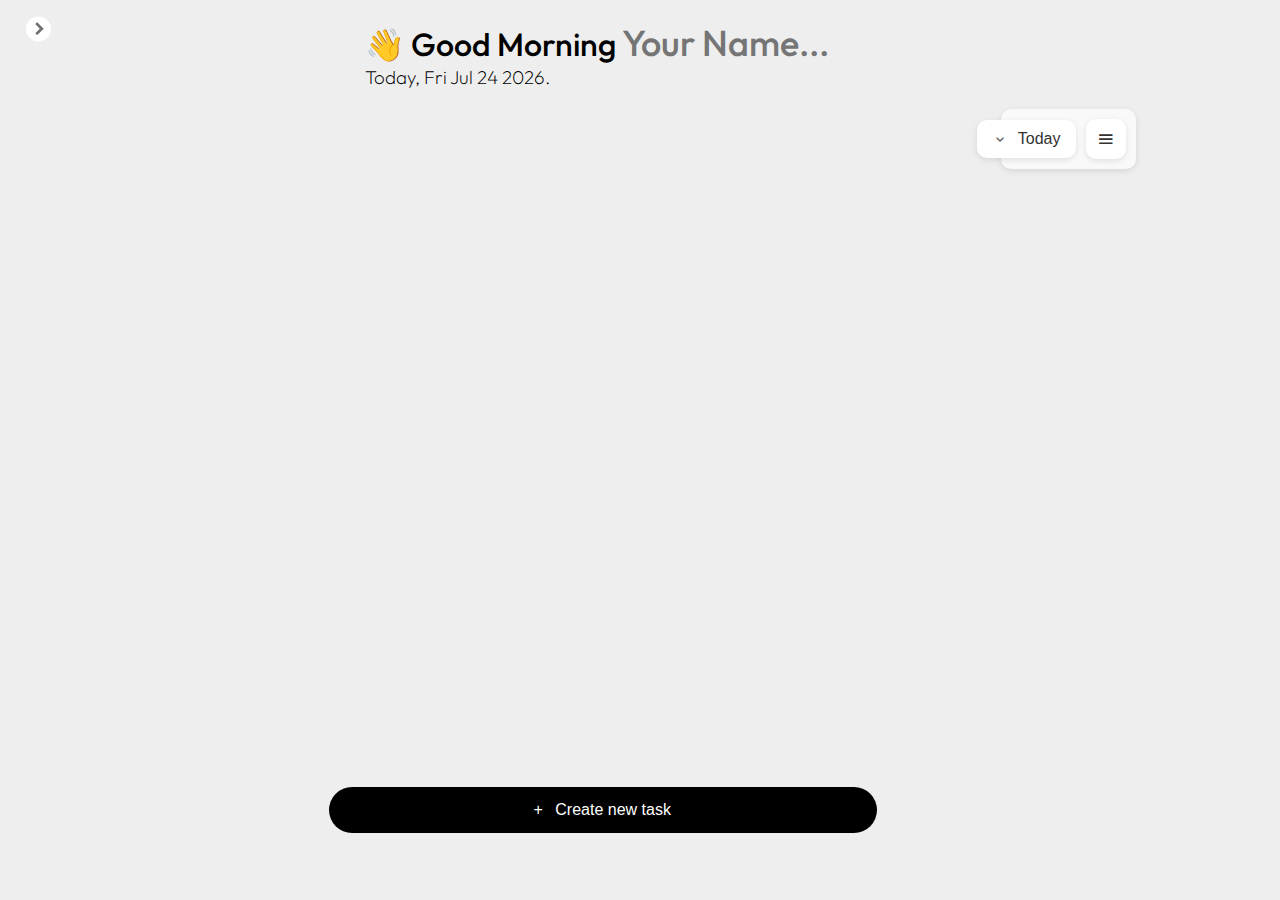
==== commit ae160f8f: "third try" ====
--- a/todo.html
+++ b/todo.html
@@ -108,7 +108,7 @@
                             <li class="menu-item">
                                 <div class="menu-item-content">
                                     <div class="menu-item-content">
-                                        <span class="emoji">➕</span>
+                                        <span class="emoji" id="plus">+</span>
                                         <button class="menu-item-text" id="createNewListBtn">Create new list</button>
                                     </div>
                                 </div>
@@ -121,7 +121,8 @@
     </figure>
 
     <form id="newListForm" style="display: none;">
-        <input type="text" id="newListInput" placeholder="Enter new list name">
+        <input type="text" id="newListEmojiInput" placeholder="Icon.." maxlength="2"/>
+        <input type="text" id="newListInput" placeholder="Enter new list ">
         <button type="button" id="addNewListBtn">Add List</button>
     </form>
 
@@ -135,6 +136,17 @@
             </h1>
 
         </section>
+
+        <div class="date-menu-container">
+            <button class="date-button">
+                <i class='bx bx-chevron-down'></i> <!-- Dropdown icon -->
+                <span>Today</span> <!-- Date Text -->
+            </button>
+            <button class="menu-button">
+                <i class='bx bx-menu'></i> <!-- Menu icon -->
+            </button>
+        </div>
+
         <div class="todo-container">
             <ul class="todo-list">
                 
@@ -144,7 +156,7 @@
         
         <form action="" class="form-add-task-button">
             <button id="addTaskBtn" class="add-task-button" type="button">
-                Add Task
+                + <span>Create new task</span>
             </button>
         </form>
 
@@ -153,35 +165,57 @@
 
         <form action="" id="taskForm" class="formula form-container">
             <label for="taskTitle">Task Title:</label>
-            <input type="text" id="taskTitle" placeholder="make a task..." name="taskTitle" class="todo-input" required>
-
-            <section class="dropdown off">
-                <button class="select-list-button on dropdown-toggle" name="category">Select List ▼</button>
-                    <div class="dropdown-content">
-                        <div class="dropdown-side-menu">
-                            <div class="dropdown-menu">
-                                <ul class="dropdown-menu-list">
-                                    
-                                </ul>
-                                <!-- Options will be added here dynamically -->
+
+            <div class="checkboxes">
+                <span class="CreateNewCheckbox">
+                    <input name="category"class="menu-input" type="checkbox" id="noList1" disabled>
+                    <input type="text" id="taskTitle" placeholder="Create new task..." name="taskTitle" class="todo-input" required>
+                </span>
+                
+                <section class="no-list-calendar">
+                    <div class="dropdown off">
+                        <button class="select-list-button on dropdown-toggle" name="category">
+                            <span class="left-content" >
+                                <input name="category"class="menu-input" type="checkbox" id="noList1" disabled>
+                                <span>No List</span> 
+                            </span> <!--▼-->  
+                            <i class='bx bxs-chevron-down toggle arrow'></i>
+                        </button>
+                        <div class="dropdown-content">
+                            <div class="dropdown-side-menu">
+                                <div class="dropdown-menu">
+                                    <ul class="dropdown-menu-list">
+                                            
+                                    </ul>
+                                        <!-- Options will be added here dynamically -->
+                                </div>
                             </div>
                         </div>
                     </div>
-            </section>
-
-            <div id="dateContainer">
-                <h3 id="currentDate"></h3> <!-- Display current date dynamically -->
-                
-                <!-- Task date input -->
-                <label for="taskDate">Date:</label>
-                <input type="date" id="taskDate" name="taskDate" required>
+    
+                    <div class=""dateContainer id="dateContainer">
+                        <!-- Task date input -->
+                        <label for="taskDate"></label>
+                        <input type="date" id="taskDate" name="taskDate" required>
+                    </div>
+
+                    <div class="note-button-container">
+                        <button class="note-button">
+                            <i class='bx bx-notepad'></i>
+                        </button>
+                    </div>
+                </section>
+                
             </div>
+            
+
+            
               
             
             <div id="timeForm" class="timeForm">
-                <label for="taskTimeStart">Start Time:</label>
+                <label for="taskTimeStart"></label>
                 <input type="time" id="taskTimeStart" name="taskTimeStart" required>
-                <label for="taskTimeEnd">End Time:</label>
+                <label for="taskTimeEnd"></label>
                 <input type="time" id="taskTimeEnd" name="taskTimeEnd" required>
             </div>
 
@@ -189,8 +223,8 @@
                 Set Time
             </button>
                     
-            <button class="add-todo" type="button">
-                Create new task
+            <button  id="saveChangesBtn" class="add-todo" type="button">
+                Save Changes
             </button>
 
             
--- a/todo.css
+++ b/todo.css
@@ -1,3 +1,5 @@
+@import url('https://fonts.googleapis.com/css2?family=Outfit:wght@100..900&display=swap');
+
 *{
     margin: 0;
     padding: 0;
@@ -7,8 +9,9 @@
 body{
     background-color:#eeeeee;
     color: white;
-    font-family:'Courier New', Courier, monospace;
+    font-family: "Outfit", sans-serif;
     min-height: 100vh;
+    font-weight: 400px;
 }
 main{
     margin-left: -80px;
@@ -23,11 +26,16 @@
     
 }
 
+#parentDiv h3{
+    font-weight: 200;
+}
+
 .title{
     margin-top: 20px;
     margin-left: 300px;
     color: black;
-    font-size: 36px;
+    font-size: 32px;
+    font-weight: 500;
 }
 .title input{
     appearance: none;
@@ -36,15 +44,15 @@
     background: none;
     cursor: initial;
     font-size: 36px;
-    font-family: 'Courier New', Courier, monospace;
-    font-weight: 600;
+    font-family: 'Outfit', sans-serif;
+    font-weight: 500;
     width: auto;
     min-width: 1ch;
 }
 
 h3 p{
     margin-left: 300px;
-    padding-bottom: 100px;
+    
     color: black;
 }
 
@@ -55,8 +63,9 @@
 
 .side-header-text{
     padding-top: 16px;
-    padding-left: 70px;
+    padding-left: 30px;
     font-size: 24px;
+    font-weight: 500;
     color: black;
 }
 
@@ -105,9 +114,9 @@
     display: flex;
     align-items: center;
     width: 15rem;
-    
     cursor: pointer;
     padding: .5rem;
+    border-radius: 5%;
 }
 .menu-item-content{
     display: flex;
@@ -126,17 +135,26 @@
     font-size: 20px;
 }
 
+#plus{
+    font-size: 36px;
+    font-weight: 300;
+}
+
 .menu-input{
     transform: scale(1.5); 
     margin-left: 25px; 
-    margin-right: 9px;
+    margin-right: 0px;
+    position: relative;
 }
 
 .menu-item-text{
+    letter-spacing: 0px;
+    font-size: 15px;
     color: black;
     border: none;
     background-color: white;
     transition: 0.5s ease;
+    font-weight: 540;
 }
 
 .sidebar .toggle.arrow{
@@ -165,9 +183,6 @@
     margin-top: 20px;
     transform: translateY(-50%) rotate(180deg);
 }
-.menu-item:hover .menu-item-content{
-    background-color: #cecccc; 
-}
 
 .menu-item .menu-item-text{
     background-color: transparent;
@@ -180,7 +195,7 @@
 }
 
 .menu-item:hover{
-    background-color: #cecccc; 
+    background-color: #e4e2e2; 
 }
 
 .sidebar .menu-bar{
@@ -188,6 +203,71 @@
     flex-direction: column;
     justify-content: space-between;
 }
+
+/* Container Styling for Date and Menu Section */
+.date-menu-container {
+    display: flex;
+    align-items: center; 
+    justify-content: flex-end; 
+    gap: 10px; 
+    margin: 20px 0; 
+    padding: 10px; 
+    background-color: #f9f9f9; 
+    border-radius: 10px; 
+    box-shadow: 0 2px 6px rgba(0, 0, 0, 0.1); 
+    width: 10.5vw; 
+    margin-left: auto; 
+}
+
+/* Date Button Styling */
+.date-button {
+    display: flex;
+    align-items: center; 
+    background-color: #ffffff; 
+    border: none;
+    padding: 10px 15px; 
+    border-radius: 10px;
+    font-size: 16px; 
+    color: #333; 
+    cursor: pointer; 
+    box-shadow: 0 2px 6px rgba(0, 0, 0, 0.1); 
+    transition: background-color 0.3s ease; 
+}
+
+.date-button i {
+    margin-right: 10px; /* Spacing between icon and text */
+    color: #666; /* Icon color */
+}
+
+/* Date Button Hover Effect */
+.date-button:hover {
+    background-color: #f0f0f0; /* Light gray on hover */
+}
+
+/* Menu Button Styling */
+.menu-button {
+    display: flex;
+    align-items: center; /* Center align icon */
+    justify-content: center; /* Center align icon */
+    background-color: #ffffff; /* White background */
+    border: none; /* Remove default border */
+    padding: 10px; /* Padding for size */
+    border-radius: 10px; /* Rounded corners */
+    cursor: pointer; /* Pointer cursor on hover */
+    box-shadow: 0 2px 6px rgba(0, 0, 0, 0.1); /* Subtle shadow */
+    transition: background-color 0.3s ease; /* Smooth transition */
+}
+
+.menu-button i {
+    font-size: 20px; /* Icon size */
+    color: #333; /* Icon color */
+}
+
+/* Menu Button Hover Effect */
+.menu-button:hover {
+    background-color: #f0f0f0; /* Light gray on hover */
+}
+
 
  /*
  #taskForm button {
@@ -244,11 +324,10 @@
 }
 .add-todo{
     color:white;
-    background: blue;
+    background: rgb(0, 60, 255);
     cursor: pointer;
     transition: all 0.3 ease;
-    margin-left: 0.5rem;
-    padding: 10px 180px;
+    padding: 14px 200px;
 }
 .add-todo:hover {
     color: white;
@@ -268,15 +347,23 @@
     color:white;
     background:black;
     cursor: pointer;
-    transition: all 0.3 ease;
     margin-left: 0.5rem;
-    padding: 10px 200px;
+    padding: 14px 205px;
+    border: none;
     border-radius: 5rem;
     transition: 0.3 ease-in-out;
+    font-size: 16px;
+    align-items: center;
+    justify-content: start;
+}
+
+.add-task-button span{
+   margin-left: 0.5rem;
+   font-size: 16px;
 }
 .add-task-button:hover {
     color: rgb(211, 206, 206);
-    background: grey;
+    opacity: 0.75;
     transition: 0.4s ease-in; 
 }
 .form-add-task-button{
@@ -285,7 +372,7 @@
     display: none;
     justify-content: center;
     padding: 1rem;
-    padding-left: 30%;
+    padding-left: 20%;
     min-height: 20vh;
     display: flex;
     justify-content: center;
@@ -293,17 +380,16 @@
     overflow: hidden;
 }
 .add-time-button{
-    color:blue;
-    background:rgb(130, 217, 246);
-    cursor: pointer;
-    transition: all 0.3 ease;
-    margin-left: 0.5rem;
-    padding: 10px 200px;
+    color:rgb(0, 60, 255);;
+    background:rgb(219, 240, 247);
+    cursor: pointer;
+    
+    padding: 14px 216px;
     border-radius: 5rem;
-    transition: 0.3 ease-in-out;
+    border: none;
 }
 .add-time-button:hover {
-    opacity: 0.75;
+    background-color:rgb(158, 225, 247);
     transition: 0.4s ease-in; 
 }
 
@@ -321,24 +407,25 @@
     border: 2px solid #ddd;
     padding: 20px;
     border-radius: 8px;
+    justify-content: center;
     box-shadow: 0 4px 8px rgba(0, 0, 0, 0.1);
     margin-bottom: 15px;
     justify-content: center;
     align-items: center;
-    left: 38.5%;
+    left: 30%;
     bottom: 12%;
 }
 
 
 .todo-list {
-    min-width: 40%;
+    min-width: 50%;
     list-style: none;
     
 }
 
 .todo {
     height: 2rem;
-    margin: 0.5rem;
+    margin: 1rem;
     padding-left: 0.5rem;
     background: white;
     color: black;
@@ -353,13 +440,13 @@
 }
 
 .todo-form-container{
-    height: 36px;
-    width: 900px;
+    height: 44px;
+    width: 57vw;
     display: flex;
     background-color: white;
     align-items: center; 
     border-radius: 5px;
-    margin-bottom: 4px;
+    margin-bottom: 6px;
 }
 
 .todo li {
@@ -368,11 +455,12 @@
 
 .deleted, 
 .created {
-    color: black;
+    color: #616060;
     padding: 4px;
     cursor: pointer;
-    font-size: 10px;
+    font-size: 16px;
     border: none;
+    border-radius: 20%;
 }
 
 .created {
@@ -380,24 +468,24 @@
 }
 
 .deleted {
-    background: rgb(171, 171, 171);
+    background: rgb(241, 240, 240);
     justify-content: right;
-
-    margin-left:  320px;
+    margin-left:  10px;
 }
 .more{
-    background: rgb(171, 171, 171);
+    background: rgb(241, 240, 240);
     justify-content: right;
     margin-left: 10px;
-    color: black;
+    color: #616060;
     padding: 4px;
     cursor: pointer;
-    font-size: 10px;
+    font-size: 16px;
     border: none;
+    border-radius: 20%;
 }
 
 .todo-item {
-    font-size: 12px;
+    font-size: 16px;
    
 }
 
@@ -488,11 +576,56 @@
 
 
 
-.todo-form-input{
-    transform: scale(1.2); 
-    margin-left: 10px; 
-    border-radius: 30%; /* Makes the checkbox circular */
-}
+.todo-form-input {
+    transform: scale(1.8); 
+    margin-left: 16px;
+    border-radius: 35%;
+    -webkit-appearance: none;
+    appearance: none;
+    border: 1px solid #ccc;
+    background-color: white;
+    position: relative;
+    cursor: pointer;
+    padding: 5px;
+    transition: background-color 0.3s ease, border-color 0.3s ease;
+}
+
+.todo-form-input:checked {
+    background-color: black;
+    transition: background-color 0.3s ease, border-color 0.3s ease;
+    border: 1px solid black; 
+}
+
+.todo-form-input:checked::before {
+    content: "✔"; /* Unicode checkmark */
+    font-size: 14px;
+    color: white; /* White checkmark */
+    position: absolute;
+    top: 45%;
+    left: 50%;
+    transform: translate(-50%, -50%); 
+    display: flex;
+    justify-content: center;
+    align-items: center;
+    width: 100%; 
+    height: 100%;
+}
+
+.todo-form-input:checked::before {
+    content: "✔"; 
+    font-size: 14px;
+    color: white;
+    width: auto;
+    height: auto;
+    opacity: 1;
+    transition: opacity 0.3s ease, width 0.3s ease, height 0.3s ease;
+}
+
+
+
+
+
+
 
 .dropdown {
     position: relative;
@@ -500,15 +633,21 @@
     transition: height 0.9s ease, padding 0.9s ease;
     width: 500px;
     height: 300px;
+    scrollbar-width: none;
+    overflow: hidden;
+}
+.dropdown::-webkit-scrollbar {
+    display: none; /* Hide scrollbar */
+}
+.dropdown:hover{
     overflow-y: auto;
-    overflow-x: hidden;
 }
 .dropdown.off{
-    height: 40px;
+    height: 60px;
     width: auto;
-    background-color: #eeeeee;
+    background-color: white;
     overflow-y: auto;
-    transition: width 0.9s ease, padding 0.9s ease;
+    transition: 0.3 ease-in-out;
 }
 .dropdown.off .dropdown-side-menu{
     display: none;
@@ -519,15 +658,18 @@
     transition: 0.4s ease-in; 
 }
 .dropdown .on.dropdown-toggle{
-    background: black;
-    color: white;
+    background: white;
+    color: black;
     border: none;
     padding: 0.5rem;
     border-radius: 5px;
     cursor: pointer;
-    padding: 10px 200px;
-    border-radius: 5rem;
+    padding: 10px 100px;
+    border-radius: 1rem;
+    border: 1px solid black;
     transition: 0.3 ease-in-out;
+    display: flex;
+    align-items: center;
 }
 .dropdown-side-menu{
     background-color: white;
@@ -606,6 +748,8 @@
 
 
 #completed1 {
+    margin-left: 23px;
+    margin-right: 22px;
     width: 12px;
     height: 12px;
     border-radius: 30%;
@@ -616,6 +760,8 @@
 }
 
 #personal1 {
+    margin-left: 23px;
+    margin-right: 22px;
     width: 12px;
     height: 12px;
     border-radius: 30%;
@@ -626,6 +772,8 @@
 }
 
 #work1 {
+    margin-left: 23px;
+    margin-right: 22px;
     width: 12px;
     height: 12px;
     border-radius: 30%;
@@ -635,20 +783,110 @@
     outline: none;
 }
 
-#dateContainer {
-    display: flex;
-    flex-direction: column;
-    gap: 10px;
-    padding: 10px;
-    background-color: #f9f9f9;
-    border-radius: 8px;
-    box-shadow: 0 4px 6px rgba(0, 0, 0, 0.1);
-}
+.left-content{
+    margin-left: -100%;
+    display: flex; /* Use Flexbox */
+    align-items: center; /* Align items vertically */
+    gap: 0px; /* Spacing between checkbox and label */
+    margin-right: auto; /* Push content to the far left */
+}
+
+.left-content span{
+    width: 60px;
+}
+
+
+#noList1 {
+    width: 12px;
+    height: 12px;
+    border-radius: 30%;
+    background-color: white;
+    border: 1px solid black; /* This adds a red border around the checkbox */
+    -webkit-appearance: none; /* Remove the default appearance */
+    appearance: none; /* For browsers that support the appearance property */
+    outline: none; 
+    margin-top: 5px;
+}
+
+
+.dropdown .arrow{
+    margin-left: 175%; /* Push the arrow to the far right */
+}
+#dateContainer {  
+    margin-top: 10px;
+    padding: 0px;
+    border-radius: 8px; 
+}
+
 
 #currentDate {
     font-size: 1.2em;
     color: #333;
     margin-bottom: 10px;
+}
+
+.note-button-container {
+    display: flex;
+    justify-content: center; /* Center the button */
+    margin-top: 7.5px; /* Add some spacing from the date container */
+}
+.note-button {
+    width: 38px;
+    height: 38px;
+    border: 1px solid #ccc; /* Light border */
+    border-radius: 8px; /* Rounded corners */
+    background-color: white; /* White background */
+    display: flex;
+    align-items: center;
+    justify-content: center;
+    cursor: pointer;
+    box-shadow: 0 2px 4px rgba(0, 0, 0, 0.1); /* Subtle shadow */
+    transition: background-color 0.3s ease; /* Smooth transition for hover */
+}
+.note-button i {
+    font-size: 18px; /* Adjust icon size */
+    color: #707070; /* Icon color */
+}
+.note-button:hover {
+    background-color: #f0f0f0; /* Background color on hover */
+}
+
+
+.CreateNewCheckbox{
+    background-color: #eeeeee;
+    cursor: pointer;
+    border-radius: 1rem;
+    margin-bottom: 10px;
+    justify-content: center;
+    align-items: center;
+    padding: 0px 5px;
+    width: 65vh;
+}
+.CreateNewCheckbox:hover{
+    background-color: #eeeeee;
+}
+.CreateNewCheckbox #noList1{
+    margin-bottom: -4px;
+    border: 1px solid #6b6b6b;
+    margin-left: 5px;
+}
+.checkboxes{
+    display: flex;
+    flex-direction: column;
+    margin-right: auto;
+    margin-bottom: 20px;
+}
+.CreateNewCheckbox .todo-input{
+    background-color: #eeeeee;
+    outline: none; 
+    border-color: #eeeeee;
+    width: 29.3vw;
+}
+.CreateNewCheckbox #taskForm{
+    
+}
+#taskTitle{
+    
 }
 
 input[type="date"] {
@@ -668,12 +906,200 @@
 
 #newListForm {
     position: fixed;
-    top: 90%; 
-    left: 34px;
+    top: 85%; 
+    left: 20px;
     z-index: 1500; 
     background-color: white; 
     padding: 0px;
     border: 1px solid #ccc; 
     box-shadow: 0 4px 8px rgba(0, 0, 0, 0.1);
-}
-
+    max-width: 16.5vw;
+}
+
+#newListInput,
+#newListEmojiInput {
+    width: 100%; /* Full width */
+    padding: 5px; /* Add padding */
+    margin: 0px 0; /* Margin for spacing */
+    border: none; /* Light border */
+    border-radius: 8px; /* Rounded corners */
+    font-size: 16px; /* Comfortable font size */
+    box-sizing: border-box; /* Include padding and border in element's width and height */
+    background-color: #f9f9f9; /* Light background color */
+    transition: border-color 0.3s ease; /* Smooth transition for border color */
+}
+
+/* Hover effect */
+#newListInput:hover,
+#newListEmojiInput:hover {
+    border-color: #bbb; /* Slightly darker border on hover */
+}
+
+/* Focus effect */
+#newListInput:focus,
+#newListEmojiInput:focus {
+    outline: none; /* Remove default outline */
+    border-color: #333; /* Change border color on focus */
+    box-shadow: 0 0 5px rgba(98, 0, 234, 0.5); /* Add shadow effect */
+}
+
+#addNewListBtn {
+    width: 100%; /* Full width */
+    padding: 5px; /* Comfortable padding */
+    margin-top: 10px; /* Spacing above the button */
+    background-color: #007bff; /* Primary blue color */
+    color: white; /* White text */
+    border: none; /* Remove default border */
+    border-radius: 8px; /* Rounded corners */
+    font-size: 12px; /* Button font size */
+    font-weight: 500; /* Slightly bold text */
+    cursor: pointer; /* Pointer cursor on hover */
+    transition: background-color 0.3s ease, box-shadow 0.3s ease; /* Smooth transition */
+    box-shadow: 0 4px 6px rgba(0, 0, 0, 0.1); /* Subtle shadow */
+}
+
+/* Hover effect */
+#addNewListBtn:hover {
+    background-color: #0056b3; /* Darker blue on hover */
+    box-shadow: 0 6px 10px rgba(0, 0, 0, 0.15); /* More pronounced shadow */
+}
+
+/* Focus effect */
+#addNewListBtn:focus {
+    outline: none; /* Remove default focus outline */
+    box-shadow: 0 0 0 3px rgba(0, 123, 255, 0.5); /* Outline shadow */
+}
+
+/* Disabled state */
+#addNewListBtn:disabled {
+    background-color: #cccccc; /* Light grey background */
+    cursor: not-allowed; /* Not-allowed cursor */
+    box-shadow: none; /* Remove shadow */
+}
+
+
+/* Base Styles (Already Provided in Your Existing Code) */
+/* Styles have already been defined in your CSS snippet above */
+
+/* Small Devices (Phones, Less than 600px) */
+@media screen and (max-width: 600px) {
+    body {
+        font-size: 14px; /* Reduce base font size */
+    }
+
+    .sidebar {
+        width: 60px; /* Minimize sidebar width */
+        padding: 0; /* Remove padding */
+    }
+
+    .sidebar .menu-item {
+        width: 100%; /* Full width for menu items */
+        justify-content: center; /* Center align */
+    }
+
+    .todo-form-container {
+        width: 90vw; /* Adapt todo form width */
+    }
+
+    .todo-input, .add-todo {
+        width: 90%; /* Adjust input and button width */
+        padding: 0.5rem; /* Adjust padding */
+        margin: 10px auto; /* Center inputs */
+    }
+
+    .dropdown {
+        width: 90%; /* Adjust dropdown width */
+        height: auto; /* Adjust dropdown height */
+    }
+
+    .add-task-button {
+        width: 100%; /* Full width button */
+        padding: 10px; /* Smaller padding */
+    }
+}
+
+/* Medium Devices (Tablets, 600px to 992px) */
+@media screen and (min-width: 600px) and (max-width: 992px) {
+    .sidebar {
+        width: 100px; /* Wider sidebar */
+    }
+
+    .sidebar .menu-item {
+        width: 80%; /* Adjust width */
+    }
+
+    .todo-form-container {
+        width: 70vw; /* Wider todo form */
+    }
+
+    .add-todo {
+        width: 80%; /* Adjust button width */
+    }
+
+    .dropdown {
+        width: 80%; /* Dropdown width for medium screens */
+    }
+
+    .task-datetime {
+        font-size: 12px; /* Smaller font for datetime */
+    }
+}
+
+/* Large Devices (Desktops, 992px and Up) */
+@media screen and (max-width: 992px) {
+    .sidebar {
+        width: 250px; /* Original sidebar width */
+    }
+
+    .todo-form-container {
+        width: 60vw; /* Wider todo form */
+    }
+
+    .add-todo, .add-task-button {
+        width: 300px; /* Set fixed width */
+        margin: 10px 0; /* Add margin */
+    }
+
+    .dropdown {
+        width: 500px; /* Original dropdown width */
+        height: auto; /* Adjust height */
+    }
+
+    .task-datetime {
+        font-size: 14px; /* Original size */
+    }
+}
+
+
+
+
+.task-time-container {
+    display: flex;
+    align-items: center;
+    background-color: #f7f7f7; 
+    border-radius: 8px; 
+    padding: 8px 15px; 
+    margin-top: 8px; 
+    color: #888; 
+    box-shadow: 0 2px 6px rgba(0, 0, 0, 0.05); 
+    width: max-content;
+}
+
+/* Time Range Styling */
+.time-range {
+    display: flex;
+    align-items: center; 
+    gap: 8px; 
+    font-size: 14px; 
+    color: #888; 
+}
+
+.time-range i {
+    font-size: 14px; 
+    color: #888; 
+}
+
+.no-list-calendar{
+    display: flex;
+    gap: 10px;
+}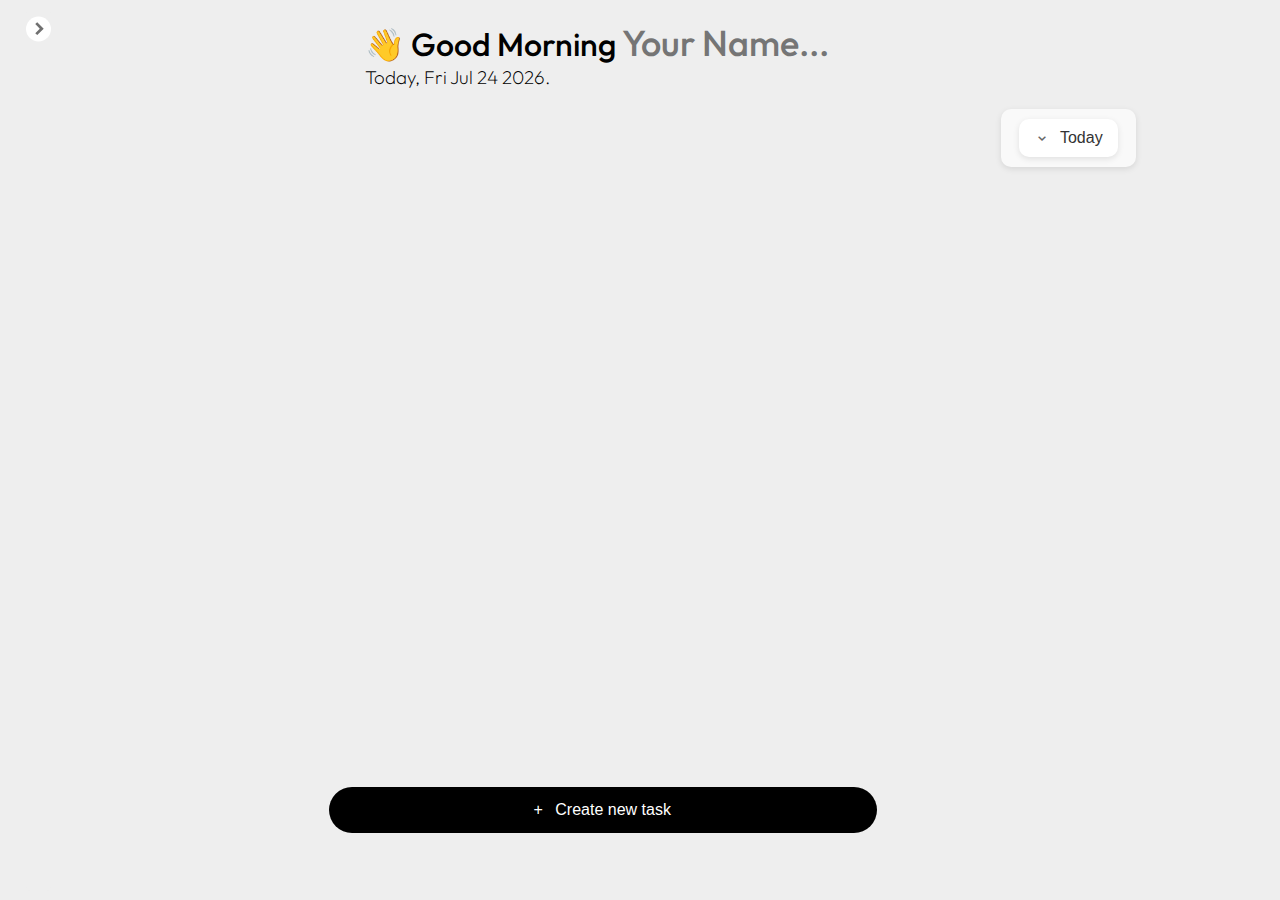
==== commit d36de7dc: "ready for review" ====
--- a/todo.html
+++ b/todo.html
@@ -34,7 +34,7 @@
                             <li class="menu-item">
                                 <div class="menu-item-content">
                                     <span class="emoji">🏠</span>
-                                    <button class="menu-item-text">Home</button>
+                                    <button class="menu-item-text" id="home">Home</button>
                                     <span class="number-list">0</span>
                                 </div>
                             </li>
@@ -49,7 +49,7 @@
                                             disabled>
                                         <label for="completed1">
                                             <button class="menu-item-text">Completed</button>
-                                            
+                                            <span class="number-list">0</span>
                                         </label>
                                     </form>
                                 </div>
@@ -64,6 +64,7 @@
                                             id="personal1" 
                                             disabled>
                                         <label for="personal1"><button class="menu-item-text">Personal</button></label>
+                                        <span class="number-list">0</span>
                                     </form>
                                 </div>
                             </li>
@@ -76,6 +77,7 @@
                                             type="checkbox" 
                                             id="work1" disabled>
                                         <label for="personal1"><button class="menu-item-text">Work</button></label>
+                                        <span class="number-list">0</span>
                                     </form>
                                 </div>
                             </li>
@@ -84,7 +86,8 @@
                                 <div class="menu-item-content">
                                     <div class="menu-item-content">
                                         <span class="emoji">💪</span>
-                                        <button class="menu-item-text">Diet</button>
+                                        <button class="menu-item-text"   id="diet">Diet</button>
+                                        <span class="number-list">0</span>
                                     </div>
                                 </div>
                             </li>
@@ -93,6 +96,7 @@
                                     <div class="menu-item-content">
                                         <span class="emoji">📚</span>
                                         <button class="menu-item-text">List of Books</button>
+                                        <span class="number-list">0</span>
                                     </div>
                                 </div>
                             </li>
@@ -101,6 +105,7 @@
                                     <div class="menu-item-content">
                                         <span class="emoji">🚗</span>
                                         <button class="menu-item-text">Field Trip List</button>
+                                        <span class="number-list">0</span>
                                     </div>
                                 </div>
                             </li>
@@ -214,7 +219,7 @@
             
             <div id="timeForm" class="timeForm">
                 <label for="taskTimeStart"></label>
-                <input type="time" id="taskTimeStart" name="taskTimeStart" required>
+                <input type="time" id="taskTimeStart" name="taskTimeStart" >
                 <label for="taskTimeEnd"></label>
                 <input type="time" id="taskTimeEnd" name="taskTimeEnd" required>
             </div>
--- a/todo.css
+++ b/todo.css
@@ -74,12 +74,16 @@
     top: 1%;
     left: 2%;
     height: 98%;
-    width: 250px;
+    width: 300px;
+    max-width: 300px;
     padding: 0px 0px;
     background: white;
     border-radius: 5px;
+    z-index: 15;
     transition: width 0.9s ease, padding 0.9s ease;
     box-sizing: border-box;
+    display: flex; /* Display flex to make the sidebar content flexible */
+    flex-direction: column; /* Align items in a column */
 }
 .sidebar.close{
     width: auto;
@@ -96,6 +100,7 @@
     align-items: center;
     overflow-y: auto;
     overflow-x: hidden;
+    scrollbar-width: none;
 }
 
 .sidebar.close .side-menu,
@@ -147,14 +152,21 @@
     position: relative;
 }
 
+label .menu-item-text{
+    width: 129px;
+}
+
 .menu-item-text{
     letter-spacing: 0px;
     font-size: 15px;
+    width: 150px;
     color: black;
     border: none;
     background-color: white;
     transition: 0.5s ease;
     font-weight: 540;
+    text-align: left;
+    justify-content: flex-start;
 }
 
 .sidebar .toggle.arrow{
@@ -436,7 +448,8 @@
     transition: 0.5s;
     padding-right: .5rem;
     max-width: 860px;
-    min-width: 860px;
+    width: 860px;
+    
 }
 
 .todo-form-container{
@@ -486,7 +499,50 @@
 
 .todo-item {
     font-size: 16px;
-   
+}
+
+.todo-item input{
+    
+    
+}
+
+ .todo-item input[type="checkbox"]#personal1 {
+    margin-left: 2px;
+    margin-right: 4px;
+    width: 16px;
+    height: 16px;
+    border-radius: 30%; /* Rounded corners */
+    border: 1px solid blue; /* Blue border */
+    -webkit-appearance: none; /* Remove default appearance */
+    appearance: none; /* Remove default appearance */
+    outline: none; /* Remove outline */
+}
+
+/* Style for the "Work" checkbox */
+.todo-item input[type="checkbox"]#work1 {
+    margin-left: 2px;
+    margin-right: 4px;
+    width: 16px;
+    height: 16px;
+    border-radius: 30%; /* Rounded corners */
+    border: 1px solid green; /* Green border */
+    -webkit-appearance: none; /* Remove default appearance */
+    appearance: none; /* Remove default appearance */
+    outline: none; /* Remove outline */
+}
+
+
+
+.todo-category-checkbox{
+    margin-left: 500px;
+    margin-right: 22px;
+    width: 14px;
+    height: 14px;
+    border-radius: 30%;
+    border: 1px solid green;
+    -webkit-appearance: none;
+    appearance: none;
+    outline: none;
 }
 
 .task-datetime {
@@ -571,6 +627,8 @@
     align-items: center;
     flex-direction: column;
     overflow-y: auto; 
+    scrollbar-width: none;
+    overflow-x: hidden;
     padding-bottom: 60px; /* Padding for the fixed form */
 }
 
@@ -631,7 +689,7 @@
     position: relative;
     display: inline-block;
     transition: height 0.9s ease, padding 0.9s ease;
-    width: 500px;
+    width: auto;
     height: 300px;
     scrollbar-width: none;
     overflow: hidden;
@@ -687,7 +745,16 @@
 }
 .dropdown-menu li {
     padding: 0.5rem;
-
+    color: black;
+    width: 500px;
+    height: 3.2rem;
+    cursor: pointer;
+    padding: 1rem;
+    -webkit-appearance: none;
+    -moz-appearance: none;
+    appearance: none;
+    outline: none;
+    border: none;
     cursor: pointer;
 }
 .dropdown-menu li:hover {
@@ -748,8 +815,8 @@
 
 
 #completed1 {
+    margin-right: 22px;
     margin-left: 23px;
-    margin-right: 22px;
     width: 12px;
     height: 12px;
     border-radius: 30%;
@@ -760,8 +827,8 @@
 }
 
 #personal1 {
-    margin-left: 23px;
     margin-right: 22px;
+    margin-left: 23px;  
     width: 12px;
     height: 12px;
     border-radius: 30%;
@@ -982,110 +1049,7 @@
 /* Styles have already been defined in your CSS snippet above */
 
 /* Small Devices (Phones, Less than 600px) */
-@media screen and (max-width: 600px) {
-    body {
-        font-size: 14px; /* Reduce base font size */
-    }
-
-    .sidebar {
-        width: 60px; /* Minimize sidebar width */
-        padding: 0; /* Remove padding */
-    }
-
-    .sidebar .menu-item {
-        width: 100%; /* Full width for menu items */
-        justify-content: center; /* Center align */
-    }
-
-    .todo-form-container {
-        width: 90vw; /* Adapt todo form width */
-    }
-
-    .todo-input, .add-todo {
-        width: 90%; /* Adjust input and button width */
-        padding: 0.5rem; /* Adjust padding */
-        margin: 10px auto; /* Center inputs */
-    }
-
-    .dropdown {
-        width: 90%; /* Adjust dropdown width */
-        height: auto; /* Adjust dropdown height */
-    }
-
-    .add-task-button {
-        width: 100%; /* Full width button */
-        padding: 10px; /* Smaller padding */
-    }
-}
-
-/* Medium Devices (Tablets, 600px to 992px) */
-@media screen and (min-width: 600px) and (max-width: 992px) {
-    .sidebar {
-        width: 100px; /* Wider sidebar */
-    }
-
-    .sidebar .menu-item {
-        width: 80%; /* Adjust width */
-    }
-
-    .todo-form-container {
-        width: 70vw; /* Wider todo form */
-    }
-
-    .add-todo {
-        width: 80%; /* Adjust button width */
-    }
-
-    .dropdown {
-        width: 80%; /* Dropdown width for medium screens */
-    }
-
-    .task-datetime {
-        font-size: 12px; /* Smaller font for datetime */
-    }
-}
-
-/* Large Devices (Desktops, 992px and Up) */
-@media screen and (max-width: 992px) {
-    .sidebar {
-        width: 250px; /* Original sidebar width */
-    }
-
-    .todo-form-container {
-        width: 60vw; /* Wider todo form */
-    }
-
-    .add-todo, .add-task-button {
-        width: 300px; /* Set fixed width */
-        margin: 10px 0; /* Add margin */
-    }
-
-    .dropdown {
-        width: 500px; /* Original dropdown width */
-        height: auto; /* Adjust height */
-    }
-
-    .task-datetime {
-        font-size: 14px; /* Original size */
-    }
-}
-
-
-
-
-.task-time-container {
-    display: flex;
-    align-items: center;
-    background-color: #f7f7f7; 
-    border-radius: 8px; 
-    padding: 8px 15px; 
-    margin-top: 8px; 
-    color: #888; 
-    box-shadow: 0 2px 6px rgba(0, 0, 0, 0.05); 
-    width: max-content;
-}
-
-/* Time Range Styling */
+
 .time-range {
     display: flex;
     align-items: center; 
@@ -1099,7 +1063,882 @@
     color: #888; 
 }
 
+todo-edit-input {
+    width: 100%;
+    font-size: 16px;
+    padding: 4px;
+    border: 1px solid #ddd;
+    border-radius: 4px;
+}
+
+@media screen and (max-width: 1350px){
+    .todo-container {
+        max-height: 60vh;
+        max-width: 80vw;
+        display: flex;
+        justify-content: center;
+        align-items: center;
+        flex-direction: column;
+        overflow-y: auto;
+        scrollbar-width: none;
+        overflow-x: hidden;
+        padding-bottom: 60px;
+        overflow-x: auto;
+    }
+    .menu-button{
+        display: none;
+    }
+    .date-menu-container {
+        display: flex;
+        align-items: center;
+        justify-content: center;
+        gap: 0px;
+        margin: 20px 0;
+        padding: 10px;
+        background-color: #f9f9f9;
+        border-radius: 10px;
+        box-shadow: 0 2px 6px rgba(0, 0, 0, 0.1);
+        width: 10.5vw;
+        margin-left: auto;
+    }
+    .todo {
+        height: 2rem;
+        margin: 1rem;
+        padding-left: 0.5rem;
+        background: white;
+        color: black;
+        font-size: 1rem;
+        display: flex;
+        justify-content: end;
+        align-items: center;
+        transition: 0.5s;
+        padding-right: .5rem;
+        width: 80vw;
+        
+    }
+}
+
+@media screen and (max-width: 1250px){
+    .menu-button{
+        display: none;
+    }
+    
+    .title {
+        font-size: 24px;
+    }
+    .title input {
+        font-size: 24px;
+        font-family: 'Outfit', sans-serif;
+        font-weight: 500;
+    }
+    .todo-form-container {
+        align-items: center;
+        justify-content: center;
+    }
+    ul li {
+        color: black;
+        width: 25rem;
+        height: 3.2rem;
+        cursor: pointer;
+        padding: 0.75rem;
+        justify-self: center;
+    }
+    .todo-item {
+        font-size: 14px;
+    }
+    .todo-container {
+        max-height: 60vh;
+        max-width: 110vw;
+        display: flex;
+        justify-content: center;
+        align-items: center;
+        flex-direction: column;
+        overflow-y: auto;
+        scrollbar-width: none;
+        overflow-x: hidden;
+        padding-bottom: 60px;
+        overflow-x: auto;
+    }
+    .todo {
+        height: 2rem;
+        margin: 1rem;
+        padding-left: 0.5rem;
+        background: white;
+        color: black;
+        font-size: 1rem;
+        display: flex;
+        justify-content: end;
+        align-items: center;
+        transition: 0.5s;
+        padding-right: .5rem;
+        width: 100vw;
+        
+    }
+
+    .sidebar {
+        position: fixed;
+        top: 1%;
+        left: 2%;
+        height: 98%;
+        width: 300px;
+        max-width: 250px;
+        padding: 0px 0px;
+        background: white;
+        border-radius: 5px;
+        transition: width 0.9s ease, padding 0.9s ease;
+        box-sizing: border-box;
+        display: flex;
+        flex-direction: column;
+    }
+}
+
+@media screen and (max-width: 992px){
+
+    .CreateNewCheckbox {
+        background-color: #eeeeee;
+        cursor: pointer;
+        border-radius: 1rem;
+        margin-bottom: 10px;
+        justify-content: center;
+        align-items: center;
+        padding: 0px 5px;
+        width: 54vw;
+    }
+    .dropdown.off {
+        height: 60px;
+        width: 30vw;
+        background-color: white;
+        overflow-y: auto;
+        transition: 0.3 ease-in-out;
+    }
+    .dropdown .on.dropdown-toggle {
+        background: white;
+        color: black;
+        border: none;
+        padding: 0.5rem;
+        border-radius: 5px;
+        cursor: pointer;
+        padding: 10px 65px;
+        border-radius: 1rem;
+        border: 1px solid black;
+        transition: 0.3 ease-in-out;
+        display: flex;
+        align-items: center;
+    }
+    .dropdown .arrow {
+        margin-left: 120%;
+    }
+    .left-content {
+        margin-left: -70%;
+        display: flex;
+        align-items: center;
+        gap: 0px;
+        margin-right: auto;
+    }
+    .date-menu-container {
+        display: flex;
+        align-items: center;
+        justify-content: center;
+        gap: 0px;
+        margin: 20px 0;
+        padding: 0px;
+        background-color: #f9f9f9;
+        border-radius: 10px;
+        box-shadow: 0 2px 6px rgba(0, 0, 0, 0.1);
+        width: 10.5vw;
+        margin-left: auto;
+    }
+    .title {
+        font-size: 24px;
+    }
+    .title input {
+        font-size: 24px;
+        font-family: 'Outfit', sans-serif;
+        font-weight: 500;
+    }
+    .todo-form-container {
+        align-items: center;
+        justify-content: center;
+    }
+    ul li {
+        width: 20rem;
+    }
+    .todo-item {
+        font-size: 14px;
+    }
+    .form-add-task-button {
+        position: fixed;
+        bottom: 0;
+        display: none;
+        justify-content: center;
+        padding: 1rem;
+        padding-left: 40%;
+        min-height: 20vh;
+        display: flex;
+        justify-content: center;
+        align-items: center;
+        overflow: hidden;
+    }
+
+    .add-task-button {
+        color: white;
+        background: black;
+        cursor: pointer;
+        margin-left: 0.5rem;
+        padding: 14px 160px;
+        border: none;
+        border-radius: 5rem;
+        transition: 0.3 ease-in-out;
+        font-size: 12px;
+        align-items: center;
+        justify-content: start;
+    }
+
+    .form-container {
+        background-color: white;
+        border: 2px solid #ddd;
+        padding: 20px;
+        border-radius: 8px;
+        justify-content: center;
+        box-shadow: 0 4px 8px rgba(0, 0, 0, 0.1);
+        margin-bottom: 15px;
+        justify-content: center;
+        align-items: center;
+        left: 35%;
+        bottom: 12%;
+    }
+
+    .add-todo {
+        padding: 14px 175px;
+    }
+
+    .add-time-button {
+        color: rgb(0, 60, 255);
+        background: rgb(219, 240, 247);
+        cursor: pointer;
+        padding: 14px 191px;
+
+    }
+   
+}
+
+@media screen and (max-width: 830px) {
+
+    .CreateNewCheckbox {
+        background-color: #eeeeee;
+        cursor: pointer;
+        border-radius: 1rem;
+        margin-bottom: 10px;
+        justify-content: center;
+        align-items: center;
+        padding: 0px 5px;
+        width: 54vw;
+    }
+    .dropdown.off {
+        height: 60px;
+        width: 30vw;
+        background-color: white;
+        overflow-y: auto;
+        transition: 0.3 ease-in-out;
+    }
+    .dropdown .on.dropdown-toggle {
+        background: white;
+        color: black;
+        border: none;
+        padding: 0.5rem;
+        border-radius: 5px;
+        cursor: pointer;
+        padding: 10px 65px;
+        border-radius: 1rem;
+        border: 1px solid black;
+        transition: 0.3 ease-in-out;
+        display: flex;
+        align-items: center;
+    }
+    .dropdown .arrow {
+        margin-left: 120%;
+    }
+    .left-content {
+        margin-left: -70%;
+        display: flex;
+        align-items: center;
+        gap: 0px;
+        margin-right: auto;
+    }
+    .add-time-button {
+        color: rgb(0, 60, 255);
+        background: rgb(219, 240, 247);
+        cursor: pointer;
+        padding: 14px 165px;
+        font-size: 12px;
+    }
+    .add-todo {
+        font-size: 12px;
+        padding: 14px 150px;
+    }
+    .form-container {
+        
+        left: 33%;
+        
+    }
+    .sidebar {
+        position: fixed;
+        top: 1%;
+        left: 2%;
+        height: 98%;
+        width: 200px;
+        max-width: 200px;
+        padding: 0px 0px;
+        background: white;
+        border-radius: 5px;
+        transition: width 0.9s ease, padding 0.9s ease;
+        box-sizing: border-box;
+        display: flex;
+        flex-direction: column;
+    }
+
+    .menu-item-text {
+        letter-spacing: 0px;
+        font-size: 12px;
+        width: 100px;
+        color: black;
+        border: none;
+        background-color: white;
+        transition: 0.5s ease;
+        font-weight: 540;
+        text-align: left;
+        justify-content: flex-start;
+    }
+    label .menu-item-text {
+        width: 94px;
+    }
+    .menu-list{
+        margin-left: 25px;
+    }
+    .todo-form-input {
+        transform: scale(1.5);
+        margin-left: 16px;
+        border-radius: 35%;
+        -webkit-appearance: none;
+        appearance: none;
+        border: 1px solid #ccc;
+        background-color: white;
+        position: relative;
+        cursor: pointer;
+        padding: 5px;
+        transition: background-color 0.3s ease, border-color 0.3s ease;
+    }
+    .todo {
+        height: 2rem;
+        margin: 1rem;
+        padding-left: 0rem;
+        background: white;
+        color: black;
+        font-size: 1rem;
+        display: flex;
+        justify-content: end;
+        align-items: center;
+        transition: 0.5s;
+        padding-right: .5rem;
+        width: 100vw;
+    }
+    
+}
+
+@media screen and (max-width: 800px) {
+    .task-time-container {
+        display: flex;
+        align-items: center;
+        background-color: #f7f7f7;
+        border-radius: 8px;
+        padding: 8px 15px; 
+        color: black;
+        box-shadow: 0 2px 6px rgba(0, 0, 0, 0.05);
+        width: 1px;
+    }
+
+    .todo-form-container {
+        height: 44px;
+        width: 70vw;
+        display: flex;
+        background-color: white;
+        align-items: center;
+        border-radius: 5px;
+        margin-bottom: 6px;
+    }
+    .CreateNewCheckbox {
+        background-color: #eeeeee;
+        cursor: pointer;
+        border-radius: 1rem;
+        margin-bottom: 10px;
+        justify-content: center;
+        align-items: center;
+        padding: 0px 5px;
+        width: 54vw;
+    }
+    .dropdown.off {
+        height: 60px;
+        width: 30vw;
+        background-color: white;
+        overflow-y: auto;
+        transition: 0.3 ease-in-out;
+    }
+    .dropdown .on.dropdown-toggle {
+        background: white;
+        color: black;
+        border: none;
+        padding: 0.5rem;
+        border-radius: 5px;
+        cursor: pointer;
+        padding: 10px 50px;
+        border-radius: 1rem;
+        border: 1px solid black;
+        transition: 0.3 ease-in-out;
+        display: flex;
+        align-items: center;
+    }
+    .dropdown .arrow {
+        margin-left: 100%;
+    }
+    .left-content {
+        margin-left: -58%;
+        display: flex;
+        align-items: center;
+        gap: 0px;
+        margin-right: auto;
+    }
+    .add-time-button {
+        color: rgb(0, 60, 255);
+        background: rgb(219, 240, 247);
+        cursor: pointer;
+        padding: 14px 165px;
+        font-size: 12px;
+    }
+    .add-todo {
+        font-size: 12px;
+        padding: 14px 150px;
+    }
+    .form-container {
+        
+        left: 28%;
+        
+    }
+}
+
+@media screen and (max-width: 730px) {
+    .todo-form-container {
+        height: 8vh;
+        width: 80vw;
+    }
+    .todo-list {
+        min-width: 50%;
+        list-style: none;
+        margin-right: 20vh;
+    }
+    .todo-container {
+        max-height: 60vh;
+        max-width: 120vw;
+        display: flex;
+        justify-content: center;
+        align-items: center;
+        flex-direction: column;
+        overflow-y: auto;
+        scrollbar-width: none;
+        overflow-x: hidden;
+        padding-bottom: 60px; 
+    }
+    .date-menu-container {
+        display: flex;
+        align-items: center;
+        justify-content: center;
+        gap: 0px;
+        margin: 20px 0;
+        padding: 0px;
+        background-color: #f9f9f9;
+        border-radius: 10px;
+        box-shadow: 0 2px 6px rgba(0, 0, 0, 0.1);
+        width: 10.5vw;
+        margin-left: 100vw;
+    }
+
+    .todo-item {
+        font-size: 12px;
+    }
+    .add-task-button {
+        color: white;
+        background: black;
+        cursor: pointer;
+        margin-left: 0.5rem;
+        padding: 14px 120px;
+        border: none;
+        border-radius: 5rem;
+        transition: 0.3 ease-in-out;
+        font-size: 9px;
+        align-items: center;
+        justify-content: start;
+    }
+    .form-add-task-button {
+        position: fixed;
+        bottom: 0;
+        display: none;
+        justify-content: center;
+        padding: 1rem;
+        padding-left: 40%;
+        min-height: 20vh;
+        display: flex;
+        justify-content: center;
+        align-items: center;
+        overflow: hidden;
+    }
+
+    .CreateNewCheckbox {
+        background-color: #eeeeee;
+        cursor: pointer;
+        border-radius: 1rem;
+        margin-bottom: 10px;
+        justify-content: center;
+        align-items: center;
+        padding: 0px 5px;
+        width: 63vw;
+    }
+    .dropdown.off {
+        height: 60px;
+        width: 30vw;
+        background-color: white;
+        overflow-y: auto;
+        transition: 0.3 ease-in-out;
+    }
+    .dropdown .on.dropdown-toggle {
+        background: white;
+        color: black;
+        border: none;
+        padding: 0.5rem;
+        border-radius: 5px;
+        cursor: pointer;
+        padding: 10px 30px;
+        border-radius: 1rem;
+        border: 1px solid black;
+        transition: 0.3 ease-in-out;
+        display: flex;
+        align-items: center;
+    }
+    .dropdown .arrow {
+        display: none;
+    }
+    .left-content {
+        margin-left: -40%;
+        display: flex;
+        align-items: center;
+        gap: 0px;
+        margin-right: auto;
+    }
+    .add-time-button {
+        color: rgb(0, 60, 255);
+        background: rgb(219, 240, 247);
+        cursor: pointer;
+        padding: 14px 165px;
+        font-size: 12px;
+    }
+    .add-todo {
+        font-size: 12px;
+        padding: 14px 150px;
+    }
+    .form-container {  
+        left: 16.5%; 
+    }
+}
+
+@media screen and (max-width: 600px) {
+    .todo {
+        height: 2rem;
+        margin: 1rem;
+        padding-left: 0rem;
+        background: white;
+        color: black;
+        font-size: 1rem;
+        display: flex;
+        justify-content: end;
+        align-items: center;
+        transition: 0.5s;
+        padding-right: .5rem;
+        width: 60vw;
+    }
+    .title {
+        margin-top: 16px;
+        margin-left: 200px;
+        color: black;
+        font-size: 24px;
+        font-weight: 500;
+    }
+    #parentDiv h3 {
+        font-weight: 200;
+        margin-left: -100px;
+    }
+    .todo-form-container {
+        height: 10vh;
+        width: 80vw;
+    }
+    .todo-list {
+        min-width: 50%;
+        list-style: none;
+        margin-right: 20vh;
+    }
+    .todo-container {
+        max-height: 60vh;
+        max-width: 120vw;
+        display: flex;
+        justify-content: center;
+        align-items: center;
+        flex-direction: column;
+        overflow-y: auto;
+        scrollbar-width: none;
+        overflow-x: hidden;
+        padding-bottom: 60px; 
+    }
+    .date-menu-container {
+        display: flex;
+        align-items: center;
+        justify-content: center;
+        gap: 0px;
+        margin: 20px 0;
+        padding: 0px;
+        background-color: #f9f9f9;
+        border-radius: 10px;
+        box-shadow: 0 2px 6px rgba(0, 0, 0, 0.1);
+        width: 10.5vw;
+        margin-left: 100vw;
+    }
+
+    .todo-item {
+        font-size: 12px;
+    }
+    .add-task-button {
+        color: white;
+        background: black;
+        cursor: pointer;
+        margin-left: 0.5rem;
+        padding: 12px 100px;
+        border: none;
+        border-radius: 5rem;
+        transition: 0.3 ease-in-out;
+        font-size: 9px;
+        align-items: center;
+        justify-content: start;
+    }
+    .add-task-button span {
+        margin-left: 0rem;
+        font-size: 12px;
+    }
+    .form-add-task-button {
+        position: fixed;
+        bottom: 0;
+        display: none;
+        justify-content: center;
+        padding: 1rem;
+        padding-left: 40%;
+        min-height: 20vh;
+        display: flex;
+        justify-content: center;
+        align-items: center;
+        overflow: hidden;
+    }
+}
+
+@media screen and (max-width: 425px) {
+    .todo-form-input {
+        transform: scale(1.2);
+        margin-left: 0px;
+        border-radius: 35%;
+        -webkit-appearance: none;
+        appearance: none;
+        border: 1px solid #ccc;
+        background-color: white;
+        position: relative;
+        cursor: pointer;
+        padding: 5px;
+        transition: background-color 0.3s ease, border-color 0.3s ease;
+    }
+    .add-task-button {
+        color: white;
+        background: black;
+        cursor: pointer;
+        margin-left: 0.5rem;
+        padding: 12px 80px;
+        border: none;
+        border-radius: 5rem;
+        transition: 0.3 ease-in-out;
+        font-size: 9px;
+        align-items: center;
+        justify-content: start;
+    }
+    
+    .todo {
+        height: 2rem;
+        margin: 0rem;
+        padding-left: 0rem;
+        background: white;
+        color: black;
+        font-size: 1rem;
+        display: flex;
+        justify-content: end;
+        align-items: center;
+        transition: 0.5s;
+        padding-right: .5rem;
+        width: 60vw;
+    }
+    .title {
+        margin-top: 16px;
+        margin-left: 200px;
+        color: black;
+        font-size: 24px;
+        font-weight: 500;
+    }
+    #parentDiv h3 {
+        font-weight: 200;
+        margin-left: -100px;
+    }
+    .todo-form-container {
+        height: 12vh;
+        width: 80vw;
+    }
+    .todo-list {
+        min-width: 50%;
+        list-style: none;
+        margin-right: 20vh;
+    }
+    .todo-container {
+        max-height: 60vh;
+        max-width: 120vw;
+        display: flex;
+        justify-content: center;
+        align-items: center;
+        flex-direction: column;
+        overflow-y: auto;
+        scrollbar-width: none;
+        overflow-x: hidden;
+        padding-bottom: 60px; 
+    }
+    .date-menu-container {
+        display: flex;
+        align-items: center;
+        justify-content: center;
+        gap: 0px;
+        margin: 20px 0;
+        padding: 0px;
+        background-color: #f9f9f9;
+        border-radius: 10px;
+        box-shadow: 0 2px 6px rgba(0, 0, 0, 0.1);
+        width: 10.5vw;
+        margin-left: 100vw;
+    }
+
+    .todo-item {
+        font-size: 12px;
+    }
+    
+    .form-add-task-button {
+        position: fixed;
+        bottom: 0;
+        display: none;
+        justify-content: center;
+        padding: 1rem;
+        padding-left: 40%;
+        min-height: 20vh;
+        display: flex;
+        justify-content: center;
+        align-items: center;
+        overflow: hidden;
+    }
+    .time-range {
+        display: flex;
+        align-items: center;
+        gap: 8px;
+        font-size: 9px;
+        color: #888;
+    }
+    .todo li {
+        flex: 1;
+    }
+
+    .todo-item {
+        color: black;
+        width: 2rem;
+        height: 2.0rem;
+        cursor: pointer;
+        padding: 0.75rem;
+        padding-top: 0px;
+        justify-self: center;
+    }
+
+    .deleted {
+        background: rgb(241, 240, 240);
+        justify-content: right;
+        margin-left: 5px;
+    }
+    .more {
+        background: rgb(241, 240, 240);
+        justify-content: right;
+        margin-left: 5px;
+        color: #616060;
+        padding: 4px;
+        cursor: pointer;
+        font-size: 16px;
+        border: none;
+        border-radius: 20%;
+    }
+}
+
+@media screen and (max-width: 370px) {
+    .title {
+        margin-top: 16px;
+        margin-left: 150px;
+        color: black;
+        font-size: 20px;
+        font-weight: 500;
+    }
+
+    #parentDiv h3 {
+        font-weight: 200;
+        font-size: 12px;
+        margin-left: -150px;
+    }
+
+    .title input {
+        font-size: 20px;
+        font-family: 'Outfit', sans-serif;
+        font-weight: 500;
+    }
+}
+
+
+.task-time-container {
+    display: flex;
+    align-items: center;
+    background-color: #f7f7f7; 
+    border-radius: 8px; 
+    padding: 4px 15px; 
+    margin-top: 0px; 
+    color: #888; 
+    box-shadow: 0 2px 6px rgba(0, 0, 0, 0.05); 
+    width: max-content;
+}
+
+/* Time Range Styling */
+
 .no-list-calendar{
     display: flex;
     gap: 10px;
+}
+
+.number-list {
+    background-color: #f5f5f5; /* Light background color */
+    border-radius: 12px; /* Rounded corners */
+    padding: 4px 8px; /* Padding around the number */
+    font-size: 14px; /* Font size for the number */
+    color: #333; /* Text color */
+    min-width: 30px; /* Ensures consistent width */
+    text-align: center; /* Centers text inside the span */
+    font-weight: bold; /* Makes the number bold */
+    margin-left: auto; /* Pushes the number to the far right */
+    display: inline-block; /* Ensures consistent spacing */
 }